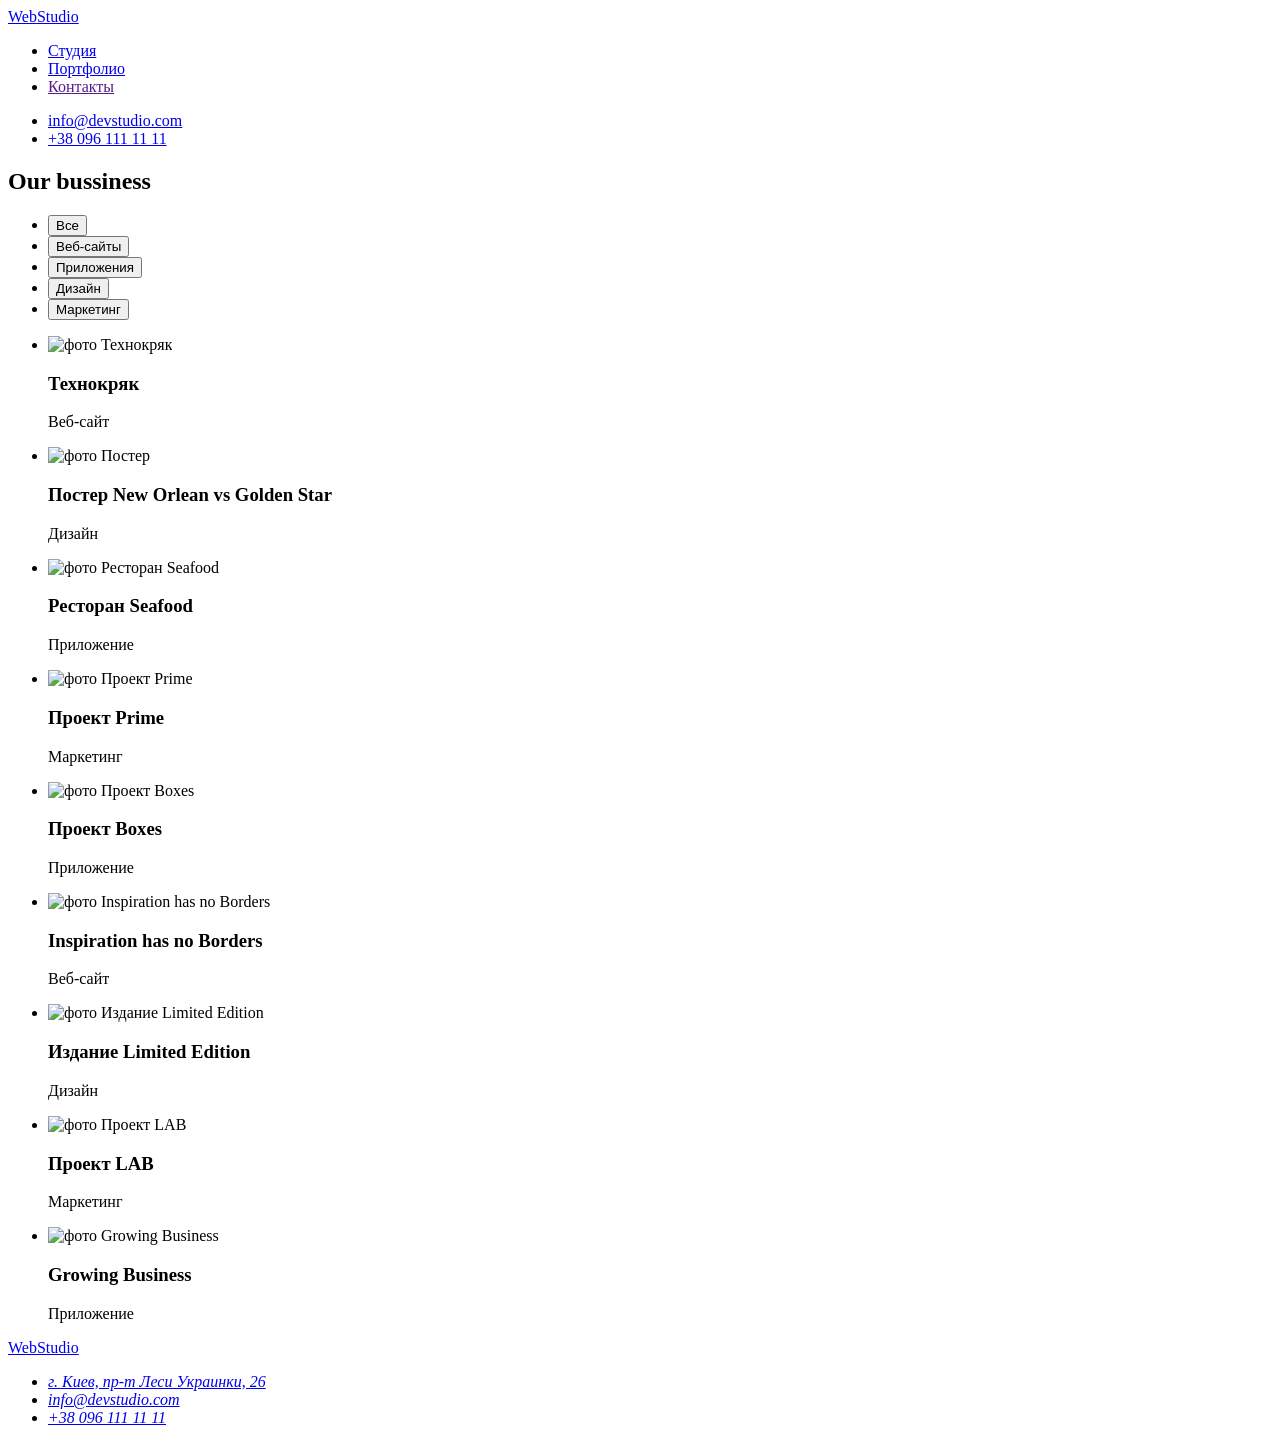
==== portfolio.html @ 97183272 "changed link" ====
<!DOCTYPE html>
<html lang="ru">
<head>
    <meta charset="UTF-8">
    <meta http-equiv="X-UA-Compatible" content="IE=edge">
    <meta name="viewport" content="width=device-width, initial-scale=1.0">
    <title>Портфолио</title>
    <link rel=" preconnect" href="https://fonts.googleapis.com">
    <link rel="preconnect" href="https://fonts.gstatic.com" crossorigin>
    <link href="https://fonts.googleapis.com/css2?family=Raleway:wght@700&family=Roboto:wght@400;500;700;900&display=swap" 
    rel="stylesheet">
    <link rel="stylesheet" href="./css/styles.css">
</head>
<body>
    <!--Header-->
    <header class="header">
        <a class="logo link" href="./index.html" lang="en">Web<span class="logo-header">Studio</span></a>
        <nav class="navigation">
            <ul class="nav-list list">
                <li class="nav-list-item">
                    <a class="nav-list-link link active-page" href="./index.html">Студия</a>
                </li>
                <li class="nav-list-item">
                    <a class="nav-list-link link" href="./portfolio.html">Портфолио</a>
                </li>
                <li class="nav-list-item">
                    <a class="nav-list-link link" href="">Контакты</a>
                </li>
            </ul>
        </nav>
        <ul class="list">
            <li><a class="contact-adress link" href="mailto:info@devstudio.com">info@devstudio.com</a></li>
            <li><a class="contact-number link" href="tel:+380961111111">+38 096 111 11 11</a></li>
        </ul>
    </header>

    <main>
        <!--Main Section-->
        <section>
            <h1>Our bussiness</h1>
            <!--Buttons-->
            <ul class="list">
                <li><button class="item-btn" type="button">Все</button></li>
                <li><button class="items-btn" type="button">Веб-сайты</button></li>
                <li><button class="items-btn" type="button">Приложения</button></li>
                <li><button class="items-btn" type="button">Дизайн</button></li>
                <li><button class="items-btn" type="button">Маркетинг</button></li>                
            </ul>
            <!--Photos-->        
            <ul>
                <li>
                    <img src="./img/img1.jpg" alt="фото Технокряк" width="370">
                    <h3 class="main-item">Технокряк</h3>
                    <p class="job">Веб-сайт</p>
                </li>
                <li>
                    <img src="./img/img2.jpg" alt="фото Постер" width="370">
                    <h3 class="main-item">Постер New Orlean vs Golden Star</h3>
                    <p class="job">Дизайн</p>
                </li>
                <li>
                    <img src="./img/img3.jpg" alt="фото Ресторан Seafood" width="370">
                    <h3 class="main-item">Ресторан Seafood</h3>
                    <p class="job">Приложение</p>
                </li>
                <li>
                    <img src="./img/img4.jpg" alt="фото Проект Prime" width="370">
                    <h3 class="main-item">Проект Prime</h3>
                    <p class="job">Маркетинг</p>
                </li>
                <li>
                    <img src="./img/img5.jpg" alt="фото Проект Boxes" width="370">
                    <h3 class="main-item">Проект Boxes</h3>
                    <p class="job">Приложение</p>
                </li>
                <li>
                    <img src="./img/img6.jpg" alt="фото Inspiration has no Borders" width="370">
                    <h3 class="main-item">Inspiration has no Borders</h3>
                    <p class="job">Веб-сайт</p>
                </li>
                <li>
                    <img src="./img/img7.jpg" alt="фото Издание Limited Edition" width="370">
                    <h3 class="main-item">Издание Limited Edition</h3>
                    <p class="job">Дизайн</p>
                </li>
                <li>
                    <img src="./img/img8.jpg" alt="фото Проект LAB" width="370">
                    <h3 class="main-item">Проект LAB</h3>
                    <p class="job">Маркетинг</p>
                </li>
                <li>
                    <img src="./img/img9.jpg" alt="фото Growing Business" width="370">
                    <h3 class="main-item">Growing Business</h3>
                    <p class="job">Приложение</p>
                </li>
            </ul>
        </section>
    </main>

    <!--Footer-->
    <footer class="footer">
        <a class="logo link" href="index.html" lang="en">Web<span class="logo-footer">Studio</span></a>
        <address>
            <ul class="aside list">
                <li><a class="aside link" href="contact">г. Киев, пр-т Леси Украинки, 26</a></li>
                <li><a class="aside-contact link" href="mailto:info@devstudio.com">info@devstudio.com</a></li>
                <li><a class="aside-contact link" href="tel:+380961111111">+38 096 111 11 11</a></li>
            </ul>
        </address>
    
    </footer>
</body>
</html>
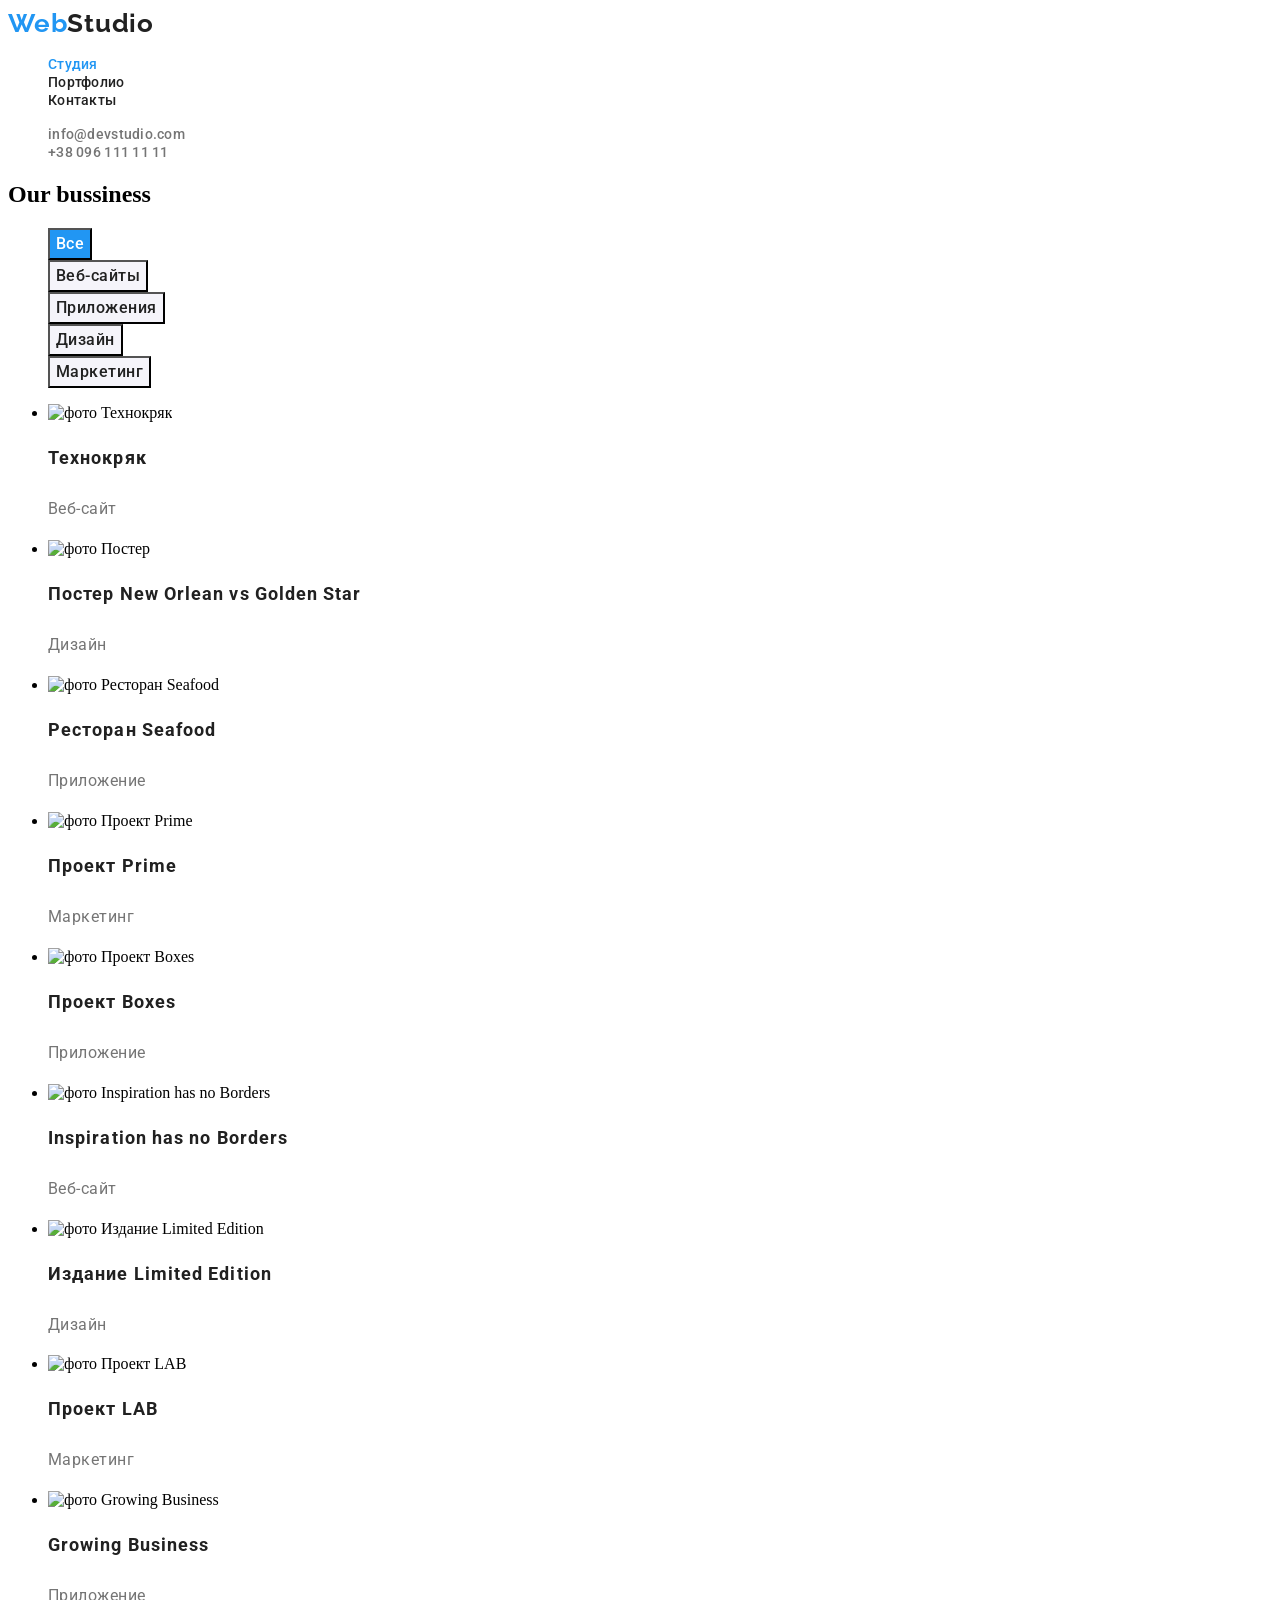
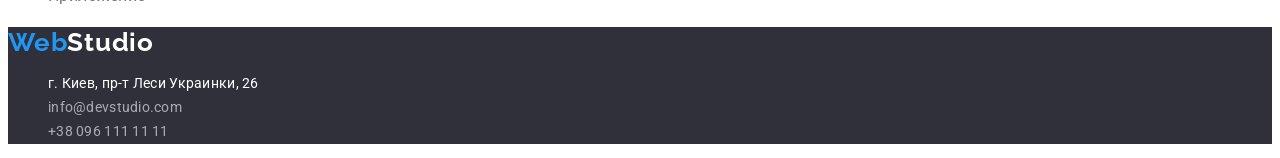
==== commit 86eae126: "portfolio css big letters" ====
--- a/portfolio.html
+++ b/portfolio.html
@@ -9,7 +9,7 @@
     <link rel="preconnect" href="https://fonts.gstatic.com" crossorigin>
     <link href="https://fonts.googleapis.com/css2?family=Raleway:wght@700&family=Roboto:wght@400;500;700;900&display=swap" 
     rel="stylesheet">
-    <link rel="stylesheet" href="./css/styles.css">
+    <link rel="stylesheet" href="./CSS/styles.css">
 </head>
 <body>
     <!--Header-->
--- a/CSS/styles.css
+++ b/CSS/styles.css
@@ -0,0 +1,193 @@
+:root {
+  --accent-color: #2196f3;
+}
+
+.list {
+  list-style: none;
+}
+.link {
+  text-decoration: none;
+}
+
+.logo {
+  font-family: "Raleway";
+  font-style: bold;
+  font-weight: 700;
+  font-size: 26px;
+  line-height: 1.19;
+  letter-spacing: 0.03em;
+  color: #2196f3;
+}
+.logo-header {
+  color: #212121;
+}
+
+.nav-list-link {
+  font-family: "Roboto", sans-serif;
+  font-weight: 500;
+  font-size: 14px;
+  line-height: 1.14;
+  letter-spacing: 0.02em;
+  color: #212121;
+}
+
+.nav-list-link:hover,
+.nav-list-link:focus {
+  color: #2196f3;
+}
+
+.active-page {
+  color: var(--accent-color);
+}
+.contact-adress {
+  font-family: "Roboto", sans-serif;
+  font-weight: 500;
+  font-size: 14px;
+  line-height: 1.14;
+  letter-spacing: 0.02em;
+  color: #757575;
+}
+
+.contact-number {
+  font-family: "Roboto", sans-serif;
+  font-weight: 500;
+  font-size: 14px;
+  line-height: 1.14;
+  letter-spacing: 0.02em;
+  color: #757575;
+}
+
+.contact-adress:hover,
+.contact-adress:focus {
+  color: #2196f3;
+}
+
+.contact-number:hover,
+.contact-number:focus {
+  color: #2196f3;
+}
+
+.hero {
+  background-color: #2f303a;
+}
+
+.main-title {
+  font-family: "Roboto", sans-serif;
+  font-weight: 900;
+  font-size: 44px;
+  line-height: 1.36;
+  color: #ffffff;
+}
+
+.modal-btn {
+  font-family: "Roboto", sans-serif;
+  font-weight: 700;
+  font-size: 16px;
+  line-height: 1.87;
+  letter-spacing: 0.06em;
+  background-color: #2196f3;
+  color: #ffffff;
+}
+
+.modal-btn:hover,
+.modal-btn:focus {
+  background-color: #ffffff;
+  color: #2196f3;
+}
+.item-btn {
+  font-family: "Roboto", sans-serif;
+  font-weight: 500;
+  font-size: 16px;
+  line-height: 1.63;
+  letter-spacing: 0.03em;
+  background-color: #2196f3;
+  color: #ffffff;
+}
+
+.item-btn:hover,
+.item-btn:focus {
+  background-color: #ffffff;
+  color: #2196f3;
+}
+
+.items-btn {
+  font-family: "Roboto", sans-serif;
+  font-weight: 500;
+  font-size: 16px;
+  line-height: 1.63;
+  letter-spacing: 0.03em;
+  background-color: #f5f4fa;
+  color: #212121;
+}
+
+.subtitle-list {
+  font-family: "Roboto", sans-serif;
+  font-weight: 700;
+  font-size: 14px;
+  line-height: 1.17;
+  letter-spacing: 0.03em;
+  color: #212121;
+}
+
+.description {
+  font-family: "Roboto", sans-serif;
+  font-weight: 400;
+  font-size: 14px;
+  line-height: 1.71;
+  letter-spacing: 0.03em;
+  color: #757575;
+}
+
+.title {
+  font-family: "Roboto", sans-serif;
+  font-weight: 700;
+  font-size: 36px;
+  line-height: 1.17;
+  letter-spacing: 0.03em;
+  color: #212121;
+}
+
+.main-item {
+  font-family: "Roboto", sans-serif;
+  font-weight: 700;
+  font-size: 18px;
+  line-height: 2;
+  letter-spacing: 0.06em;
+  color: #212121;
+}
+.job {
+  font-family: "Roboto", sans-serif;
+  font-weight: 400;
+  font-size: 16px;
+  line-height: 1.87;
+  letter-spacing: 0.03em;
+  color: #757575;
+}
+
+.footer {
+  background-color: #2f303a;
+}
+
+.aside {
+  font-family: "Roboto", sans-serif;
+  font-style: normal;
+  font-weight: 400;
+  font-size: 14px;
+  line-height: 1.7;
+  letter-spacing: 0.02em;
+  color: #ffffff;
+}
+
+.aside-contact {
+  font-family: "Roboto", sans-serif;
+  font-style: normal;
+  font-weight: 400;
+  font-size: 14px;
+  line-height: 1.71;
+  letter-spacing: 0.02em;
+  color: rgba(255, 255, 255, 0.6);
+}
+
+.logo-footer {
+  color: #ffffff;
+}
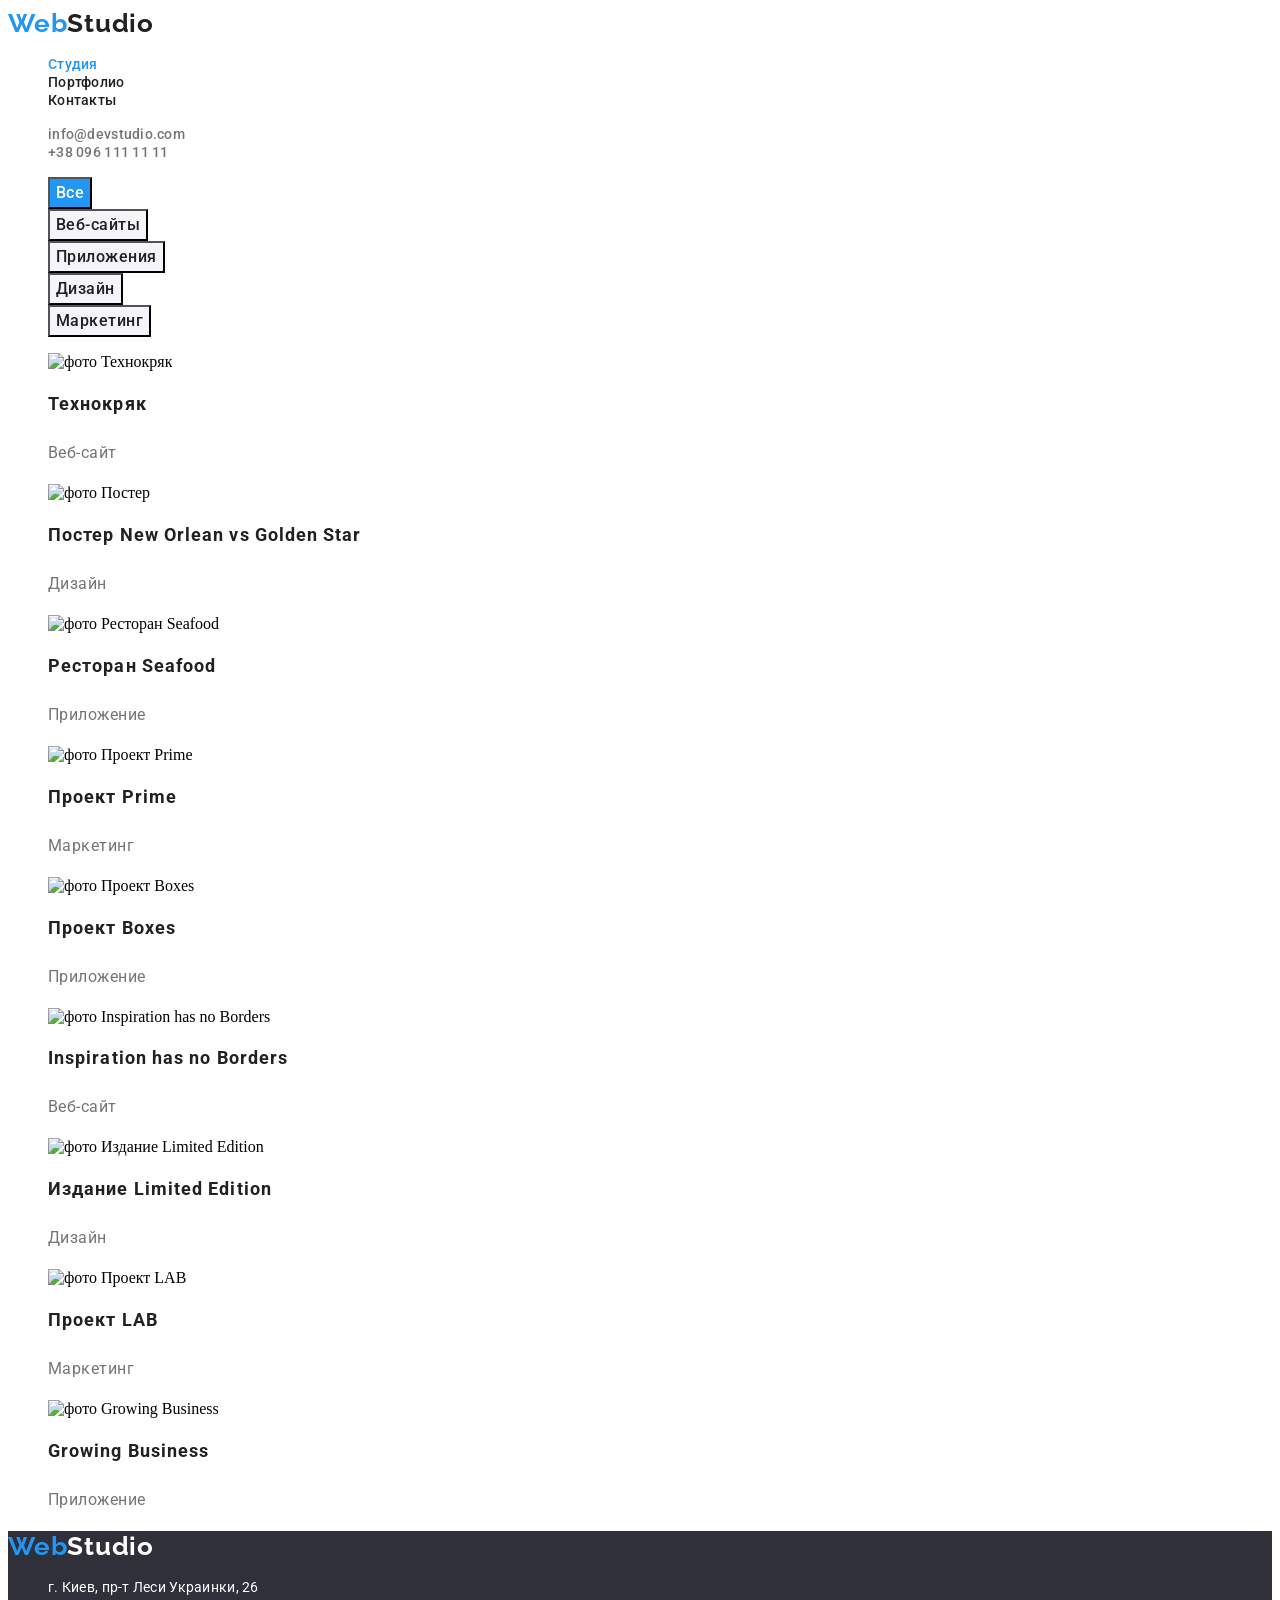
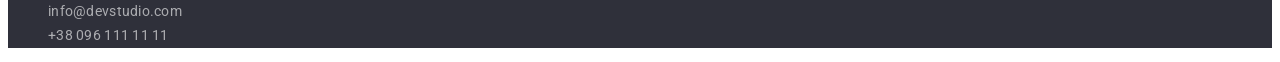
==== commit 63c1848f: "some correction" ====
--- a/portfolio.html
+++ b/portfolio.html
@@ -37,7 +37,7 @@
     <main>
         <!--Main Section-->
         <section>
-            <h1>Our bussiness</h1>
+            <h1 class="hidden">Our bussiness</h1>
             <!--Buttons-->
             <ul class="list">
                 <li><button class="item-btn" type="button">Все</button></li>
@@ -47,50 +47,50 @@
                 <li><button class="items-btn" type="button">Маркетинг</button></li>                
             </ul>
             <!--Photos-->        
-            <ul>
+            <ul class="list">
                 <li>
                     <img src="./img/img1.jpg" alt="фото Технокряк" width="370">
-                    <h3 class="main-item">Технокряк</h3>
+                    <h2 class="main-item">Технокряк</h2>
                     <p class="job">Веб-сайт</p>
                 </li>
                 <li>
                     <img src="./img/img2.jpg" alt="фото Постер" width="370">
-                    <h3 class="main-item">Постер New Orlean vs Golden Star</h3>
+                    <h2 class="main-item">Постер New Orlean vs Golden Star</h2>
                     <p class="job">Дизайн</p>
                 </li>
                 <li>
                     <img src="./img/img3.jpg" alt="фото Ресторан Seafood" width="370">
-                    <h3 class="main-item">Ресторан Seafood</h3>
+                    <h2 class="main-item">Ресторан Seafood</h2>
                     <p class="job">Приложение</p>
                 </li>
                 <li>
                     <img src="./img/img4.jpg" alt="фото Проект Prime" width="370">
-                    <h3 class="main-item">Проект Prime</h3>
+                    <h2 class="main-item">Проект Prime</h2>
                     <p class="job">Маркетинг</p>
                 </li>
                 <li>
                     <img src="./img/img5.jpg" alt="фото Проект Boxes" width="370">
-                    <h3 class="main-item">Проект Boxes</h3>
+                    <h2 class="main-item">Проект Boxes</h2>
                     <p class="job">Приложение</p>
                 </li>
                 <li>
                     <img src="./img/img6.jpg" alt="фото Inspiration has no Borders" width="370">
-                    <h3 class="main-item">Inspiration has no Borders</h3>
+                    <h2 class="main-item">Inspiration has no Borders</h2>
                     <p class="job">Веб-сайт</p>
                 </li>
                 <li>
                     <img src="./img/img7.jpg" alt="фото Издание Limited Edition" width="370">
-                    <h3 class="main-item">Издание Limited Edition</h3>
+                    <h2 class="main-item">Издание Limited Edition</h2>
                     <p class="job">Дизайн</p>
                 </li>
                 <li>
                     <img src="./img/img8.jpg" alt="фото Проект LAB" width="370">
-                    <h3 class="main-item">Проект LAB</h3>
+                    <h2 class="main-item">Проект LAB</h2>
                     <p class="job">Маркетинг</p>
                 </li>
                 <li>
                     <img src="./img/img9.jpg" alt="фото Growing Business" width="370">
-                    <h3 class="main-item">Growing Business</h3>
+                    <h2 class="main-item">Growing Business</h2>
                     <p class="job">Приложение</p>
                 </li>
             </ul>
--- a/CSS/styles.css
+++ b/CSS/styles.css
@@ -11,7 +11,7 @@
 
 .logo {
   font-family: "Raleway";
-  font-style: bold;
+  font-style: normal;
   font-weight: 700;
   font-size: 26px;
   line-height: 1.19;
@@ -191,3 +191,7 @@
 .logo-footer {
   color: #ffffff;
 }
+
+.hidden {
+  display: none;
+}
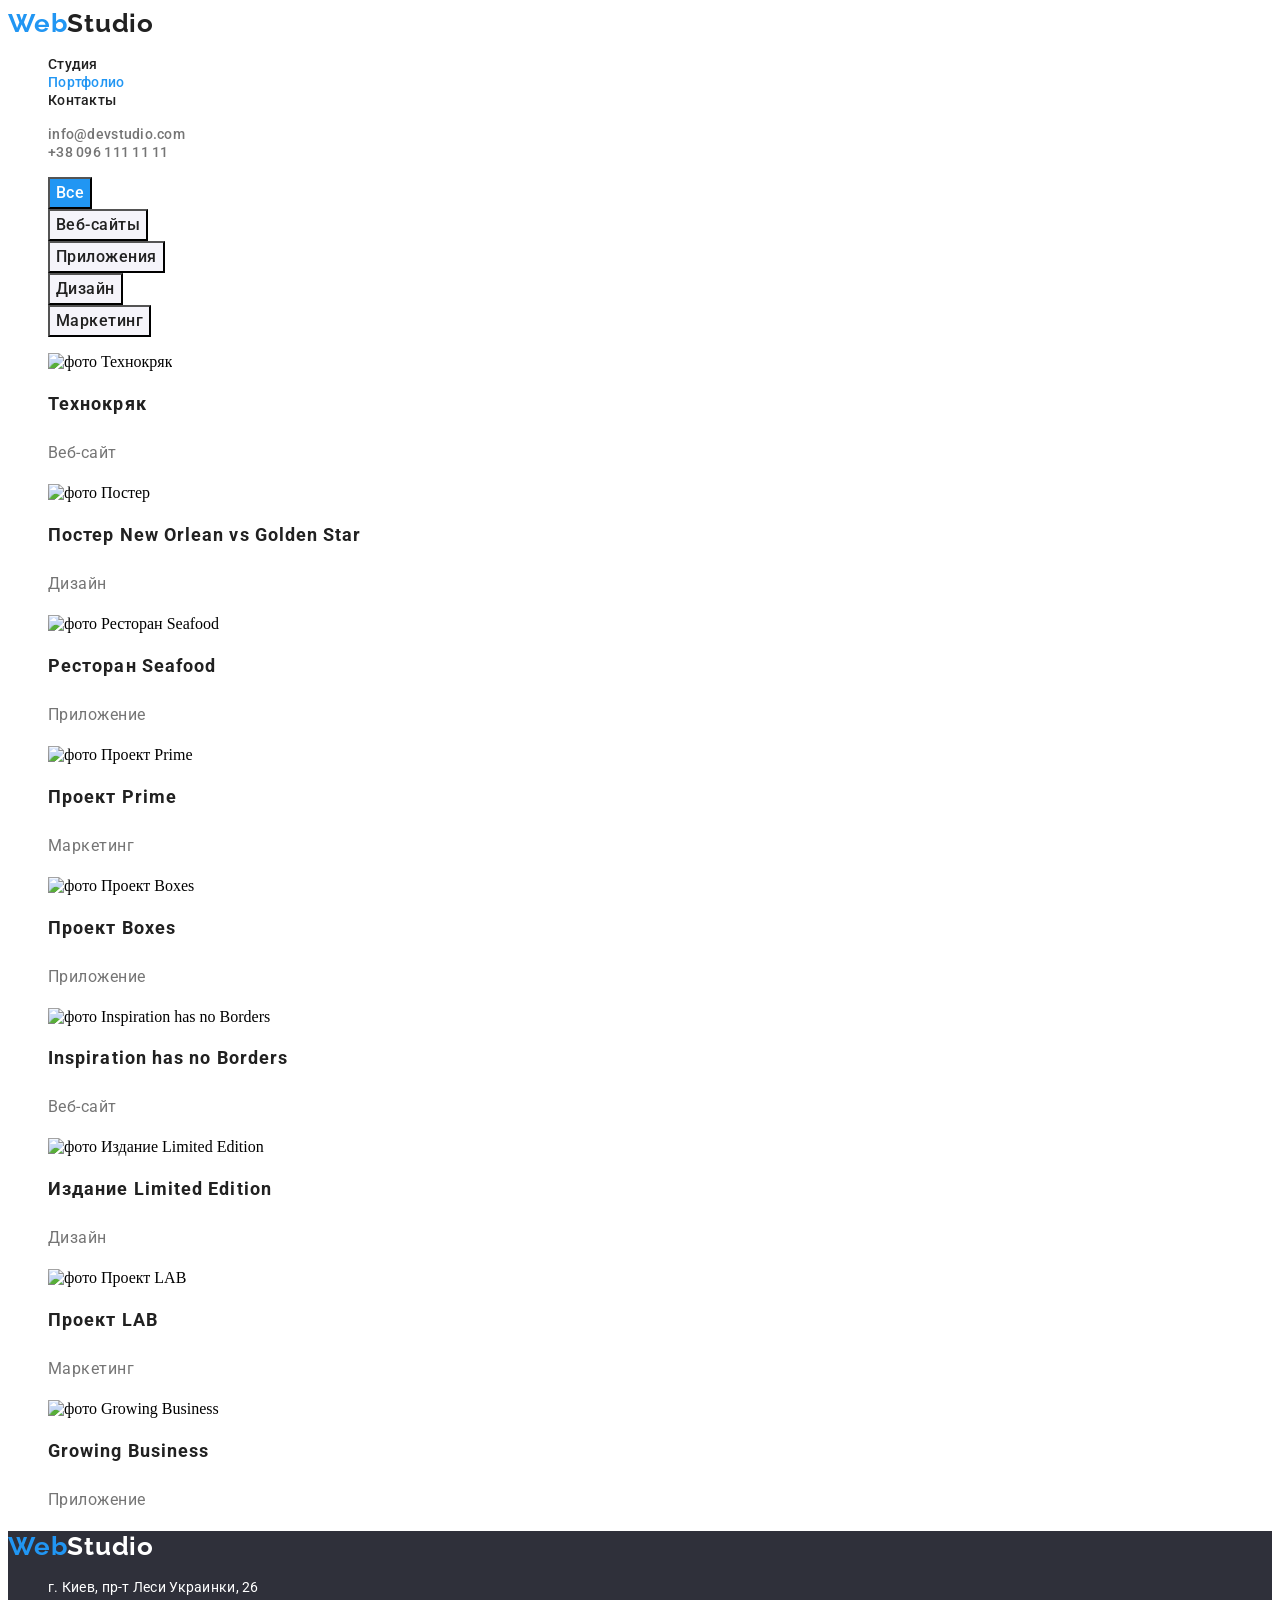
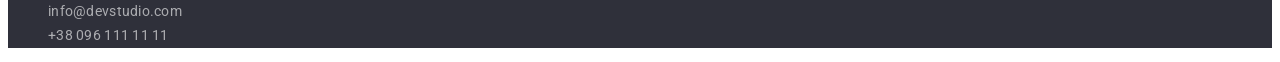
==== commit 8ef93580: "active page error" ====
--- a/portfolio.html
+++ b/portfolio.html
@@ -18,10 +18,10 @@
         <nav class="navigation">
             <ul class="nav-list list">
                 <li class="nav-list-item">
-                    <a class="nav-list-link link active-page" href="./index.html">Студия</a>
+                    <a class="nav-list-link link" href="./index.html">Студия</a>
                 </li>
                 <li class="nav-list-item">
-                    <a class="nav-list-link link" href="./portfolio.html">Портфолио</a>
+                    <a class="nav-list-link link active-page" href="./portfolio.html">Портфолио</a>
                 </li>
                 <li class="nav-list-item">
                     <a class="nav-list-link link" href="">Контакты</a>
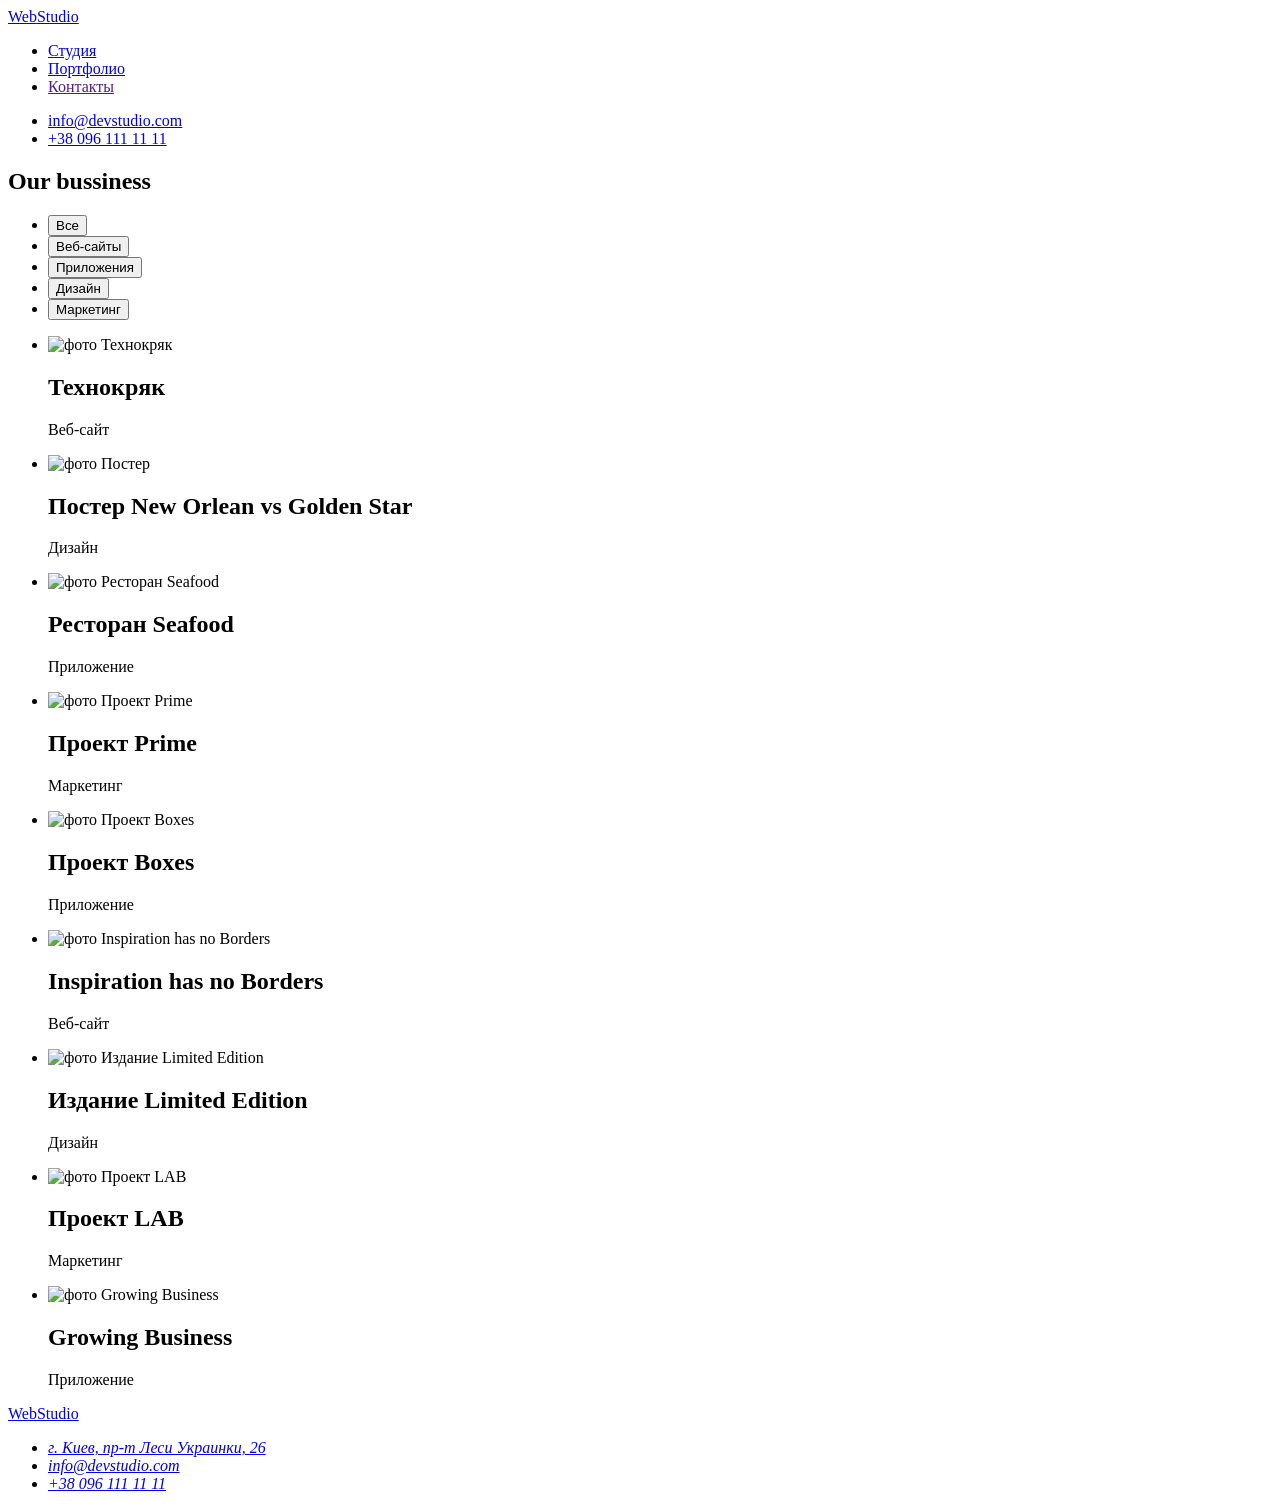
==== commit 94c37b2b: "changed css folder" ====
--- a/portfolio.html
+++ b/portfolio.html
@@ -9,7 +9,7 @@
     <link rel="preconnect" href="https://fonts.gstatic.com" crossorigin>
     <link href="https://fonts.googleapis.com/css2?family=Raleway:wght@700&family=Roboto:wght@400;500;700;900&display=swap" 
     rel="stylesheet">
-    <link rel="stylesheet" href="./CSS/styles.css">
+    <link rel="stylesheet" href="./css/styles.css">
 </head>
 <body>
     <!--Header-->
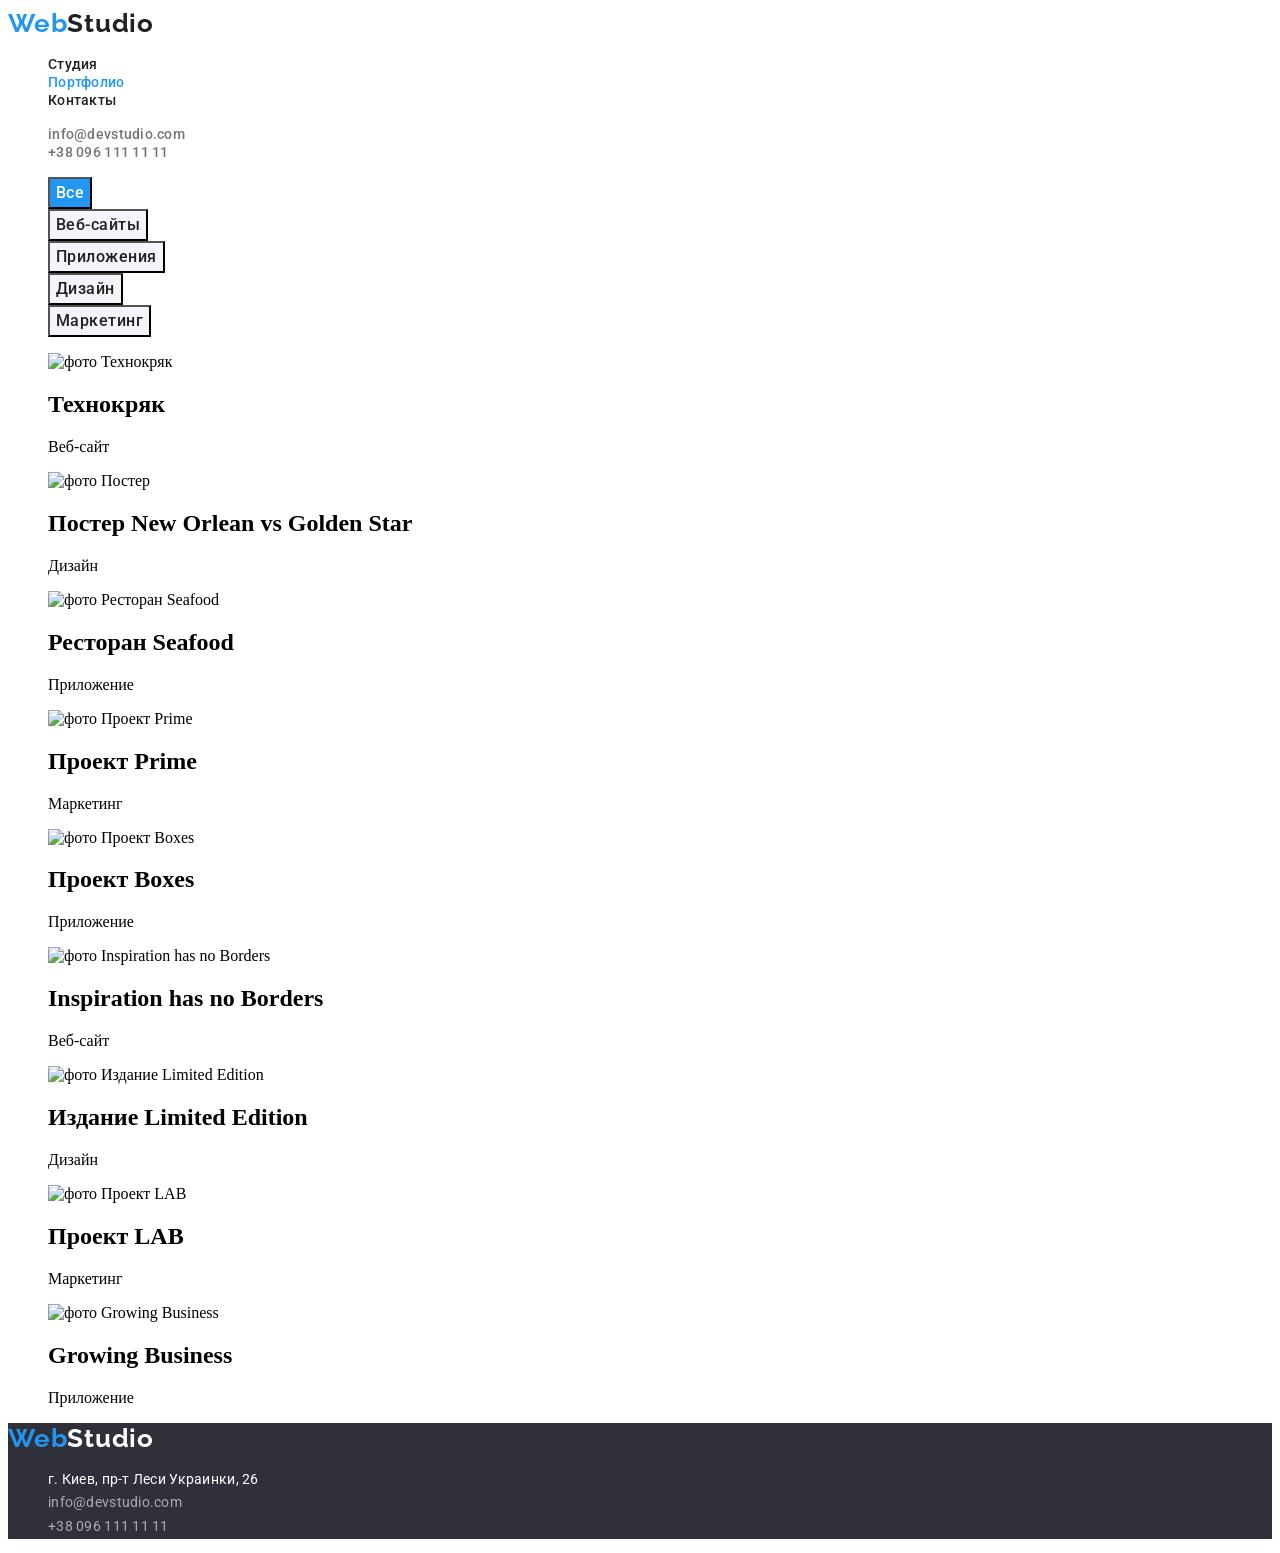
==== commit 13e65d73: "hw correction" ====
--- a/portfolio.html
+++ b/portfolio.html
@@ -11,7 +11,7 @@
     rel="stylesheet">
     <link rel="stylesheet" href="./css/styles.css">
 </head>
-<body>
+<body class="body">
     <!--Header-->
     <header class="header">
         <a class="logo link" href="./index.html" lang="en">Web<span class="logo-header">Studio</span></a>
@@ -50,48 +50,48 @@
             <ul class="list">
                 <li>
                     <img src="./img/img1.jpg" alt="фото Технокряк" width="370">
-                    <h2 class="main-item">Технокряк</h2>
-                    <p class="job">Веб-сайт</p>
+                    <h2 class="subject">Технокряк</h2>
+                    <p class="desc">Веб-сайт</p>
                 </li>
                 <li>
                     <img src="./img/img2.jpg" alt="фото Постер" width="370">
-                    <h2 class="main-item">Постер New Orlean vs Golden Star</h2>
-                    <p class="job">Дизайн</p>
+                    <h2 class="subject">Постер New Orlean vs Golden Star</h2>
+                    <p class="desc">Дизайн</p>
                 </li>
                 <li>
                     <img src="./img/img3.jpg" alt="фото Ресторан Seafood" width="370">
-                    <h2 class="main-item">Ресторан Seafood</h2>
-                    <p class="job">Приложение</p>
+                    <h2 class="subject">Ресторан Seafood</h2>
+                    <p class="desc">Приложение</p>
                 </li>
                 <li>
                     <img src="./img/img4.jpg" alt="фото Проект Prime" width="370">
-                    <h2 class="main-item">Проект Prime</h2>
-                    <p class="job">Маркетинг</p>
+                    <h2 class="subject">Проект Prime</h2>
+                    <p class="desc">Маркетинг</p>
                 </li>
                 <li>
                     <img src="./img/img5.jpg" alt="фото Проект Boxes" width="370">
-                    <h2 class="main-item">Проект Boxes</h2>
-                    <p class="job">Приложение</p>
+                    <h2 class="subject">Проект Boxes</h2>
+                    <p class="desc">Приложение</p>
                 </li>
                 <li>
                     <img src="./img/img6.jpg" alt="фото Inspiration has no Borders" width="370">
-                    <h2 class="main-item">Inspiration has no Borders</h2>
-                    <p class="job">Веб-сайт</p>
+                    <h2 class="subject">Inspiration has no Borders</h2>
+                    <p class="desc">Веб-сайт</p>
                 </li>
                 <li>
                     <img src="./img/img7.jpg" alt="фото Издание Limited Edition" width="370">
-                    <h2 class="main-item">Издание Limited Edition</h2>
-                    <p class="job">Дизайн</p>
+                    <h2 class="subject">Издание Limited Edition</h2>
+                    <p class="desc">Дизайн</p>
                 </li>
                 <li>
                     <img src="./img/img8.jpg" alt="фото Проект LAB" width="370">
-                    <h2 class="main-item">Проект LAB</h2>
-                    <p class="job">Маркетинг</p>
+                    <h2 class="subject">Проект LAB</h2>
+                    <p class="desc">Маркетинг</p>
                 </li>
                 <li>
                     <img src="./img/img9.jpg" alt="фото Growing Business" width="370">
-                    <h2 class="main-item">Growing Business</h2>
-                    <p class="job">Приложение</p>
+                    <h2 class="subject">Growing Business</h2>
+                    <p class="desc">Приложение</p>
                 </li>
             </ul>
         </section>
--- a/css/styles.css
+++ b/css/styles.css
@@ -0,0 +1,197 @@
+:root {
+  --accent-color: #2196f3;
+}
+
+.list {
+  list-style: none;
+}
+.link {
+  text-decoration: none;
+}
+
+.logo {
+  font-family: "Raleway";
+  font-style: normal;
+  font-weight: 700;
+  font-size: 26px;
+  line-height: 1.19;
+  letter-spacing: 0.03em;
+  color: #2196f3;
+}
+.logo-header {
+  color: #212121;
+}
+
+.nav-list-link {
+  font-family: "Roboto", sans-serif;
+  font-weight: 500;
+  font-size: 14px;
+  line-height: 1.14;
+  letter-spacing: 0.02em;
+  color: #212121;
+}
+
+.nav-list-link:hover,
+.nav-list-link:focus {
+  color: #2196f3;
+}
+
+.active-page {
+  color: var(--accent-color);
+}
+.contact-adress {
+  font-family: "Roboto", sans-serif;
+  font-weight: 500;
+  font-size: 14px;
+  line-height: 1.14;
+  letter-spacing: 0.02em;
+  color: #757575;
+}
+
+.contact-number {
+  font-family: "Roboto", sans-serif;
+  font-weight: 500;
+  font-size: 14px;
+  line-height: 1.14;
+  letter-spacing: 0.02em;
+  color: #757575;
+}
+
+.contact-adress:hover,
+.contact-adress:focus {
+  color: #2196f3;
+}
+
+.contact-number:hover,
+.contact-number:focus {
+  color: #2196f3;
+}
+
+.hero {
+  background-color: #2f303a;
+}
+
+.main-title {
+  font-family: "Roboto", sans-serif;
+  font-weight: 900;
+  font-size: 44px;
+  line-height: 1.36;
+  color: #ffffff;
+}
+
+.modal-btn {
+  font-family: "Roboto", sans-serif;
+  font-weight: 700;
+  font-size: 16px;
+  line-height: 1.87;
+  letter-spacing: 0.06em;
+  background-color: #2196f3;
+  color: #ffffff;
+}
+
+.modal-btn:hover,
+.modal-btn:focus {
+  background-color: #ffffff;
+  color: #2196f3;
+}
+.item-btn {
+  font-family: "Roboto", sans-serif;
+  font-weight: 500;
+  font-size: 16px;
+  line-height: 1.63;
+  letter-spacing: 0.03em;
+  background-color: #2196f3;
+  color: #ffffff;
+}
+
+.item-btn:hover,
+.item-btn:focus {
+  background-color: #ffffff;
+  color: #2196f3;
+}
+
+.items-btn {
+  font-family: "Roboto", sans-serif;
+  font-weight: 500;
+  font-size: 16px;
+  line-height: 1.63;
+  letter-spacing: 0.03em;
+  background-color: #f5f4fa;
+  color: #212121;
+}
+
+.subtitle-list {
+  font-family: "Roboto", sans-serif;
+  font-weight: 700;
+  font-size: 14px;
+  line-height: 1.17;
+  letter-spacing: 0.03em;
+  color: #212121;
+}
+
+.description {
+  font-family: "Roboto", sans-serif;
+  font-weight: 400;
+  font-size: 14px;
+  line-height: 1.71;
+  letter-spacing: 0.03em;
+  color: #757575;
+}
+
+.title {
+  font-family: "Roboto", sans-serif;
+  font-weight: 700;
+  font-size: 36px;
+  line-height: 1.17;
+  letter-spacing: 0.03em;
+  color: #212121;
+}
+
+.main-item {
+  font-family: "Roboto", sans-serif;
+  font-weight: 700;
+  font-size: 18px;
+  line-height: 2;
+  letter-spacing: 0.06em;
+  color: #212121;
+}
+.job {
+  font-family: "Roboto", sans-serif;
+  font-weight: 400;
+  font-size: 16px;
+  line-height: 1.87;
+  letter-spacing: 0.03em;
+  color: #757575;
+}
+
+.footer {
+  background-color: #2f303a;
+}
+
+.aside {
+  font-family: "Roboto", sans-serif;
+  font-style: normal;
+  font-weight: 400;
+  font-size: 14px;
+  line-height: 1.7;
+  letter-spacing: 0.02em;
+  color: #ffffff;
+}
+
+.aside-contact {
+  font-family: "Roboto", sans-serif;
+  font-style: normal;
+  font-weight: 400;
+  font-size: 14px;
+  line-height: 1.71;
+  letter-spacing: 0.02em;
+  color: rgba(255, 255, 255, 0.6);
+}
+
+.logo-footer {
+  color: #ffffff;
+}
+
+.hidden {
+  display: none;
+}
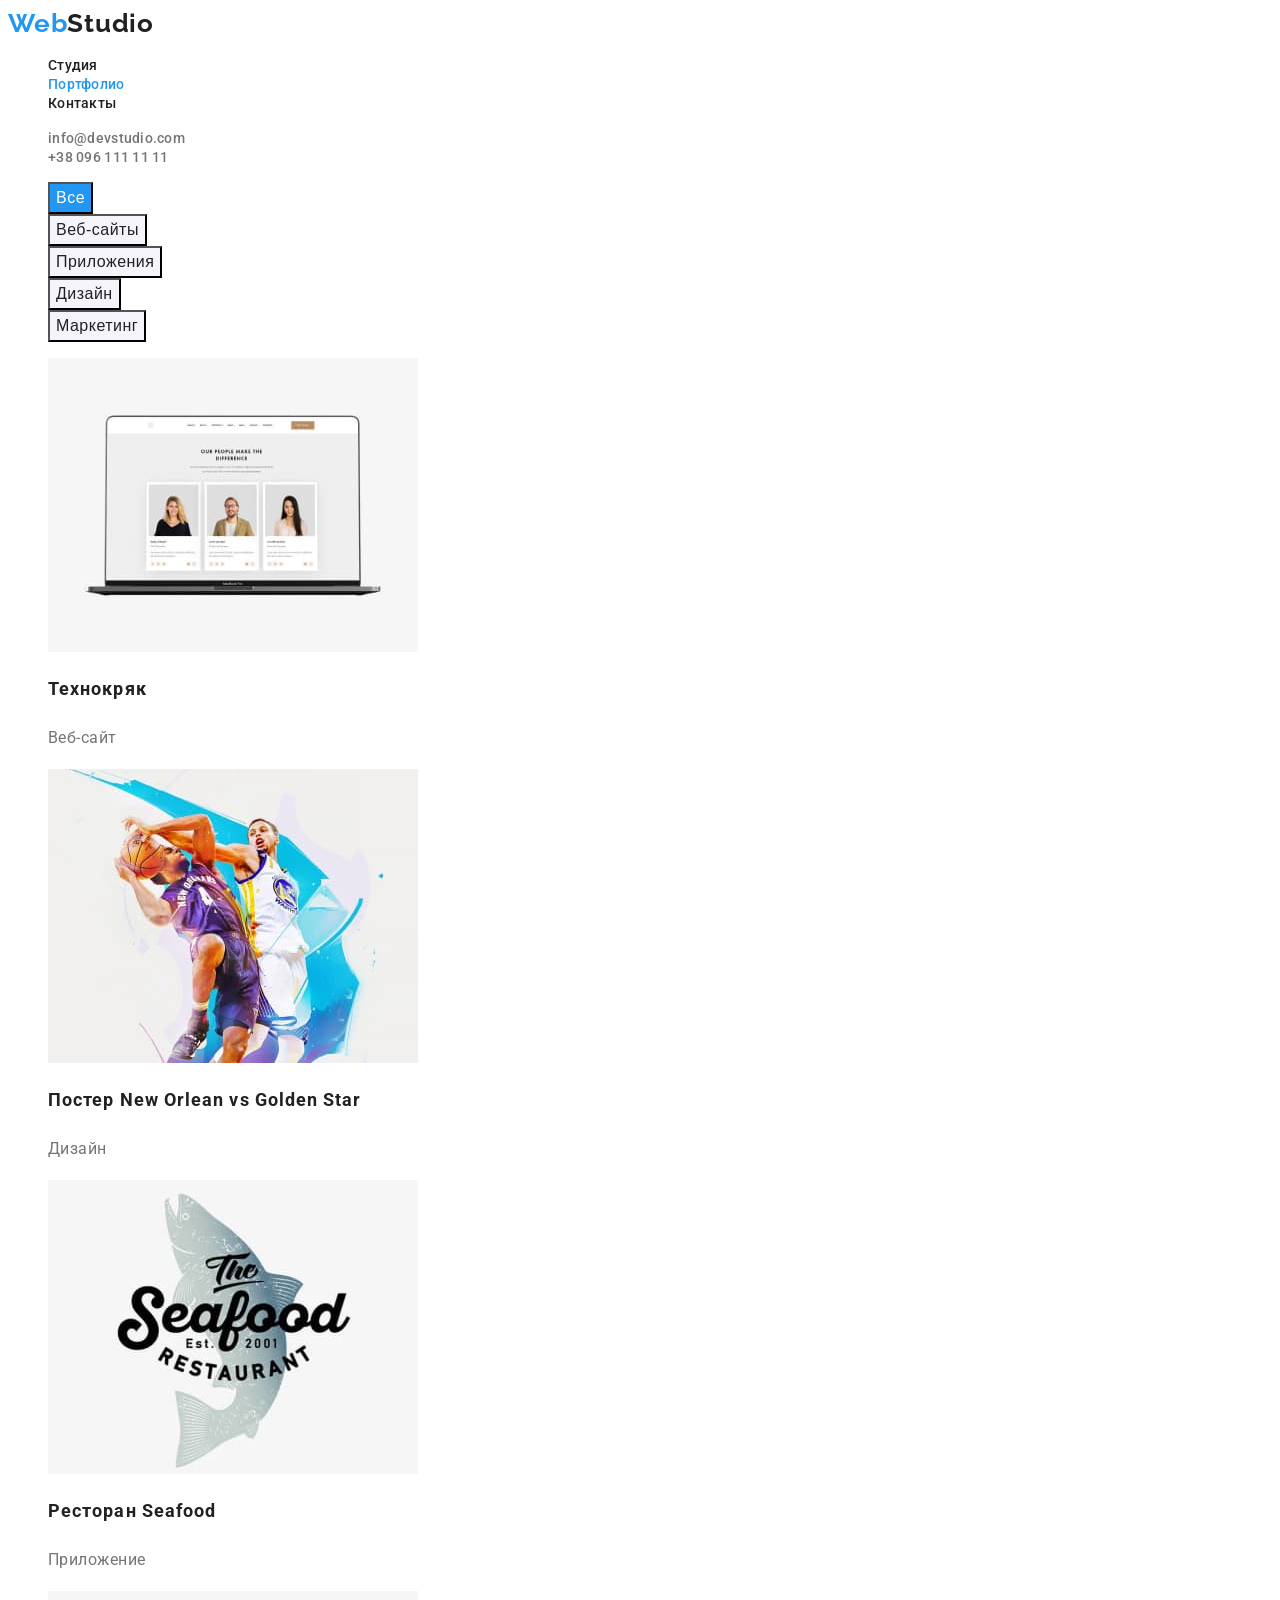
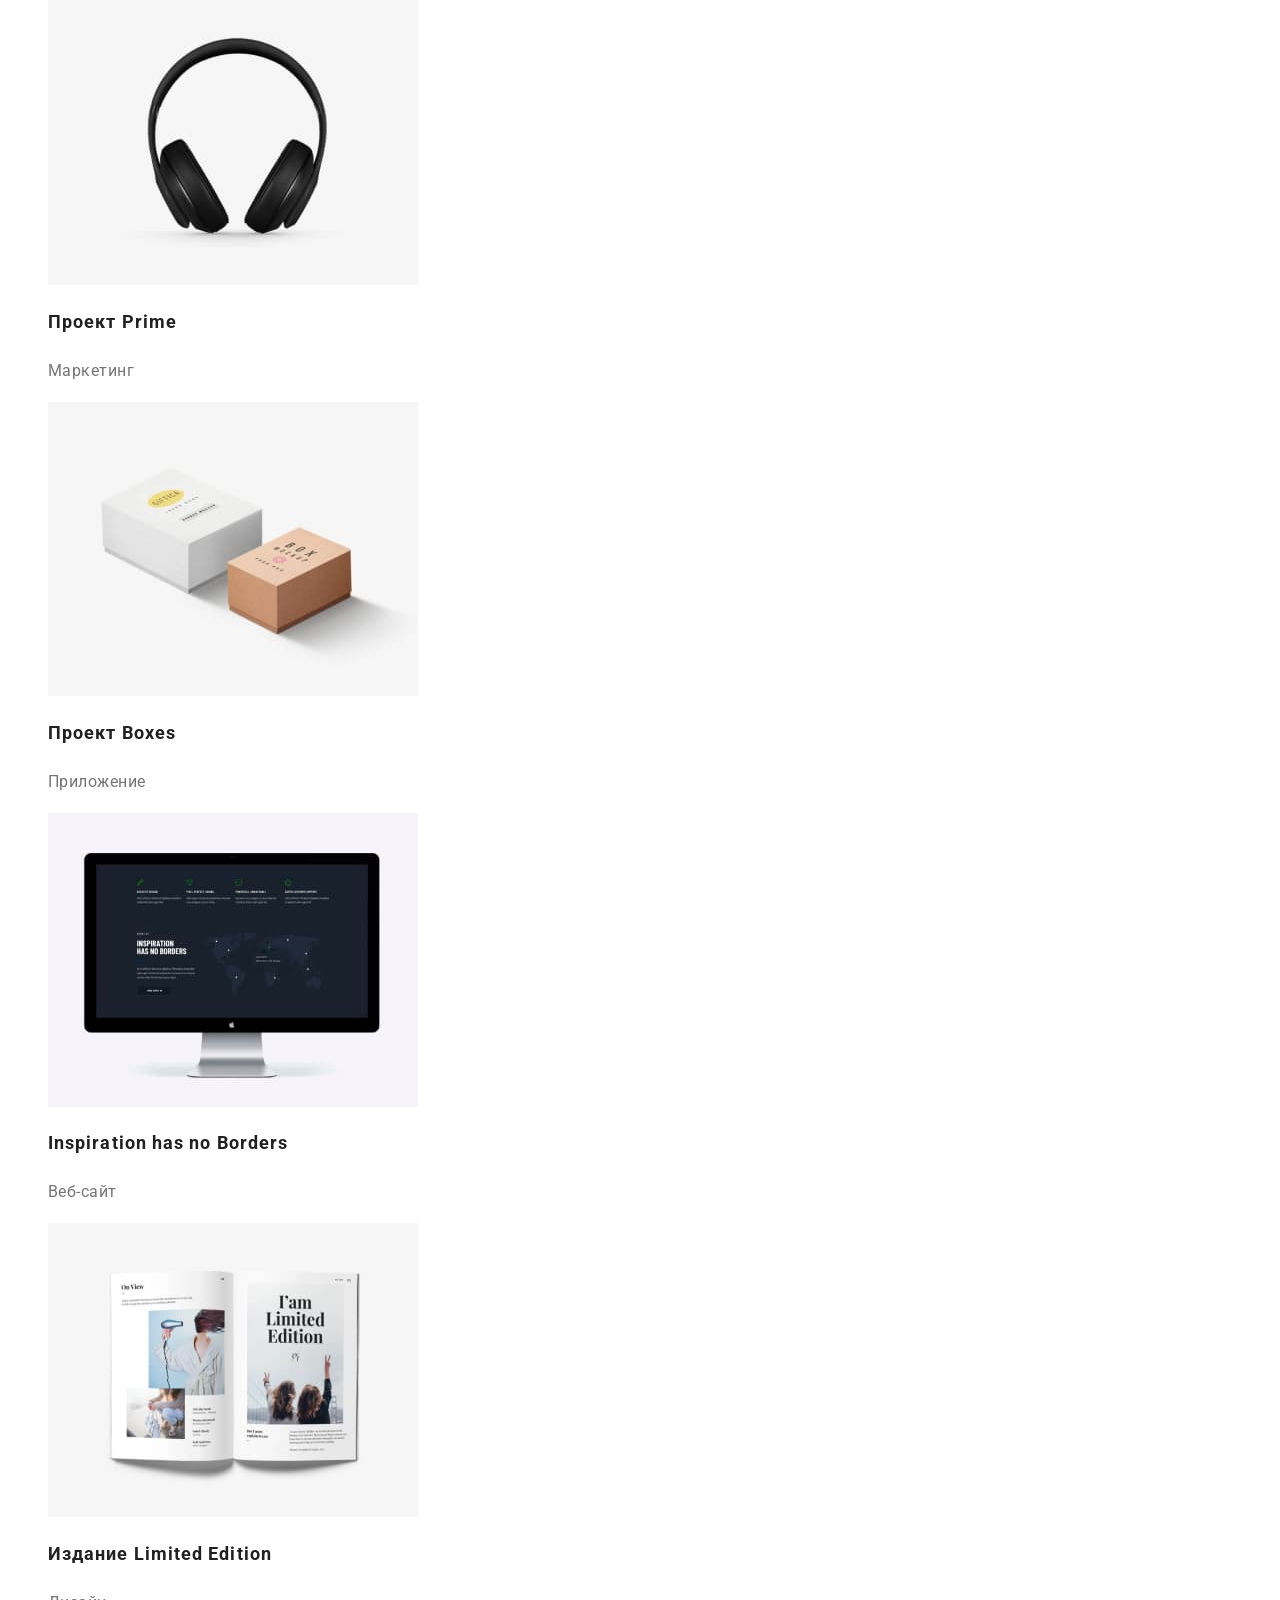
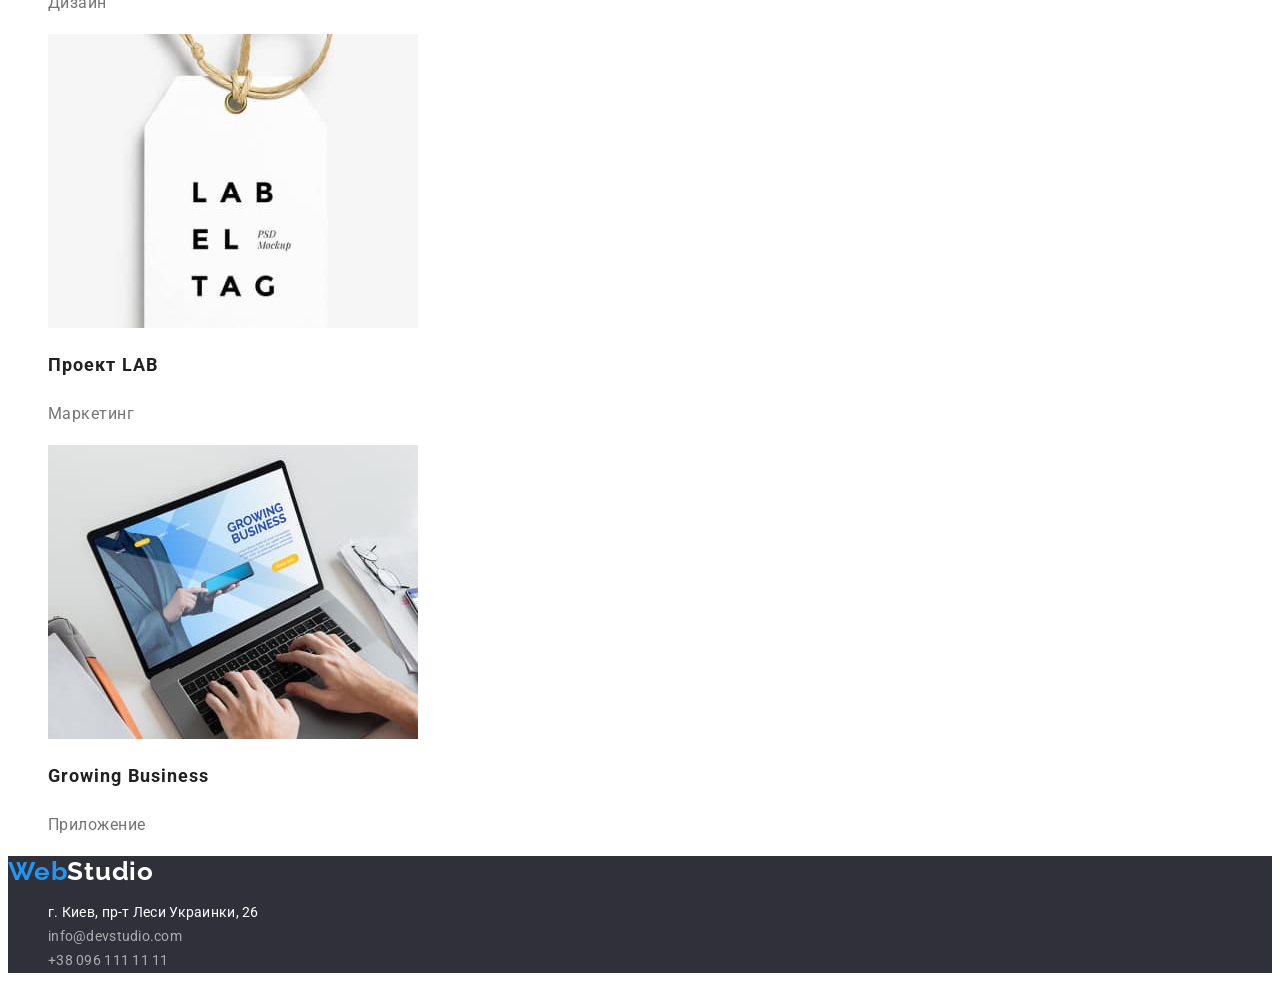
==== commit 31d7cc61: "changed header classes" ====
--- a/portfolio.html
+++ b/portfolio.html
@@ -15,7 +15,7 @@
     <!--Header-->
     <header class="header">
         <a class="logo link" href="./index.html" lang="en">Web<span class="logo-header">Studio</span></a>
-        <nav class="navigation">
+        <nav class="nav">
             <ul class="nav-list list">
                 <li class="nav-list-item">
                     <a class="nav-list-link link" href="./index.html">Студия</a>
@@ -28,8 +28,8 @@
                 </li>
             </ul>
         </nav>
-        <ul class="list">
-            <li><a class="contact-adress link" href="mailto:info@devstudio.com">info@devstudio.com</a></li>
+        <ul class="nav-contact list">
+            <li><a class="contact-address link" href="mailto:info@devstudio.com">info@devstudio.com</a></li>
             <li><a class="contact-number link" href="tel:+380961111111">+38 096 111 11 11</a></li>
         </ul>
     </header>
--- a/css/styles.css
+++ b/css/styles.css
@@ -1,5 +1,10 @@
 :root {
   --accent-color: #2196f3;
+  --text-color: #212121;
+}
+
+.body {
+  font-family: "Roboto", sans-serif;
 }
 
 .list {
@@ -16,31 +21,29 @@
   font-size: 26px;
   line-height: 1.19;
   letter-spacing: 0.03em;
-  color: #2196f3;
+  color: var(--accent-color);
 }
 .logo-header {
-  color: #212121;
+  color: var(--text-color);
 }
 
 .nav-list-link {
-  font-family: "Roboto", sans-serif;
   font-weight: 500;
   font-size: 14px;
   line-height: 1.14;
   letter-spacing: 0.02em;
-  color: #212121;
+  color: var(--text-color);
 }
 
 .nav-list-link:hover,
 .nav-list-link:focus {
-  color: #2196f3;
+  color: var(--accent-color);
 }
 
 .active-page {
   color: var(--accent-color);
 }
-.contact-adress {
-  font-family: "Roboto", sans-serif;
+.contact-address {
   font-weight: 500;
   font-size: 14px;
   line-height: 1.14;
@@ -49,7 +52,6 @@
 }
 
 .contact-number {
-  font-family: "Roboto", sans-serif;
   font-weight: 500;
   font-size: 14px;
   line-height: 1.14;
@@ -57,14 +59,14 @@
   color: #757575;
 }
 
-.contact-adress:hover,
-.contact-adress:focus {
-  color: #2196f3;
+.contact-address:hover,
+.contact-address:focus {
+  color: var(--accent-color);
 }
 
 .contact-number:hover,
 .contact-number:focus {
-  color: #2196f3;
+  color: var(--accent-color);
 }
 
 .hero {
@@ -72,7 +74,6 @@
 }
 
 .main-title {
-  font-family: "Roboto", sans-serif;
   font-weight: 900;
   font-size: 44px;
   line-height: 1.36;
@@ -80,58 +81,52 @@
 }
 
 .modal-btn {
-  font-family: "Roboto", sans-serif;
   font-weight: 700;
   font-size: 16px;
   line-height: 1.87;
   letter-spacing: 0.06em;
-  background-color: #2196f3;
+  background-color: var(--accent-color);
   color: #ffffff;
 }
 
 .modal-btn:hover,
 .modal-btn:focus {
   background-color: #ffffff;
-  color: #2196f3;
+  color: var(--accent-color);
 }
 .item-btn {
-  font-family: "Roboto", sans-serif;
   font-weight: 500;
   font-size: 16px;
   line-height: 1.63;
   letter-spacing: 0.03em;
-  background-color: #2196f3;
+  background-color: var(--accent-color);
   color: #ffffff;
 }
 
 .item-btn:hover,
 .item-btn:focus {
   background-color: #ffffff;
-  color: #2196f3;
+  color: var(--accent-color);
 }
 
 .items-btn {
-  font-family: "Roboto", sans-serif;
   font-weight: 500;
   font-size: 16px;
   line-height: 1.63;
   letter-spacing: 0.03em;
   background-color: #f5f4fa;
-  color: #212121;
+  color: var(--text-color);
 }
 
 .subtitle-list {
-  font-family: "Roboto", sans-serif;
   font-weight: 700;
   font-size: 14px;
   line-height: 1.17;
   letter-spacing: 0.03em;
-  color: #212121;
+  color: var(--text-color);
 }
 
 .description {
-  font-family: "Roboto", sans-serif;
-  font-weight: 400;
   font-size: 14px;
   line-height: 1.71;
   letter-spacing: 0.03em;
@@ -139,25 +134,21 @@
 }
 
 .title {
-  font-family: "Roboto", sans-serif;
   font-weight: 700;
   font-size: 36px;
   line-height: 1.17;
   letter-spacing: 0.03em;
-  color: #212121;
+  color: var(--text-color);
 }
 
-.main-item {
-  font-family: "Roboto", sans-serif;
+.subject {
   font-weight: 700;
   font-size: 18px;
   line-height: 2;
   letter-spacing: 0.06em;
-  color: #212121;
+  color: var(--text-color);
 }
-.job {
-  font-family: "Roboto", sans-serif;
-  font-weight: 400;
+.desc {
   font-size: 16px;
   line-height: 1.87;
   letter-spacing: 0.03em;
@@ -169,7 +160,6 @@
 }
 
 .aside {
-  font-family: "Roboto", sans-serif;
   font-style: normal;
   font-weight: 400;
   font-size: 14px;
@@ -179,7 +169,6 @@
 }
 
 .aside-contact {
-  font-family: "Roboto", sans-serif;
   font-style: normal;
   font-weight: 400;
   font-size: 14px;
@@ -195,3 +184,11 @@
 .hidden {
   display: none;
 }
+
+.subtitle {
+  font-weight: 500;
+  font-size: 16px;
+  line-height: 1.18;
+  letter-spacing: 0.03em;
+  color: var(--text-color);
+}
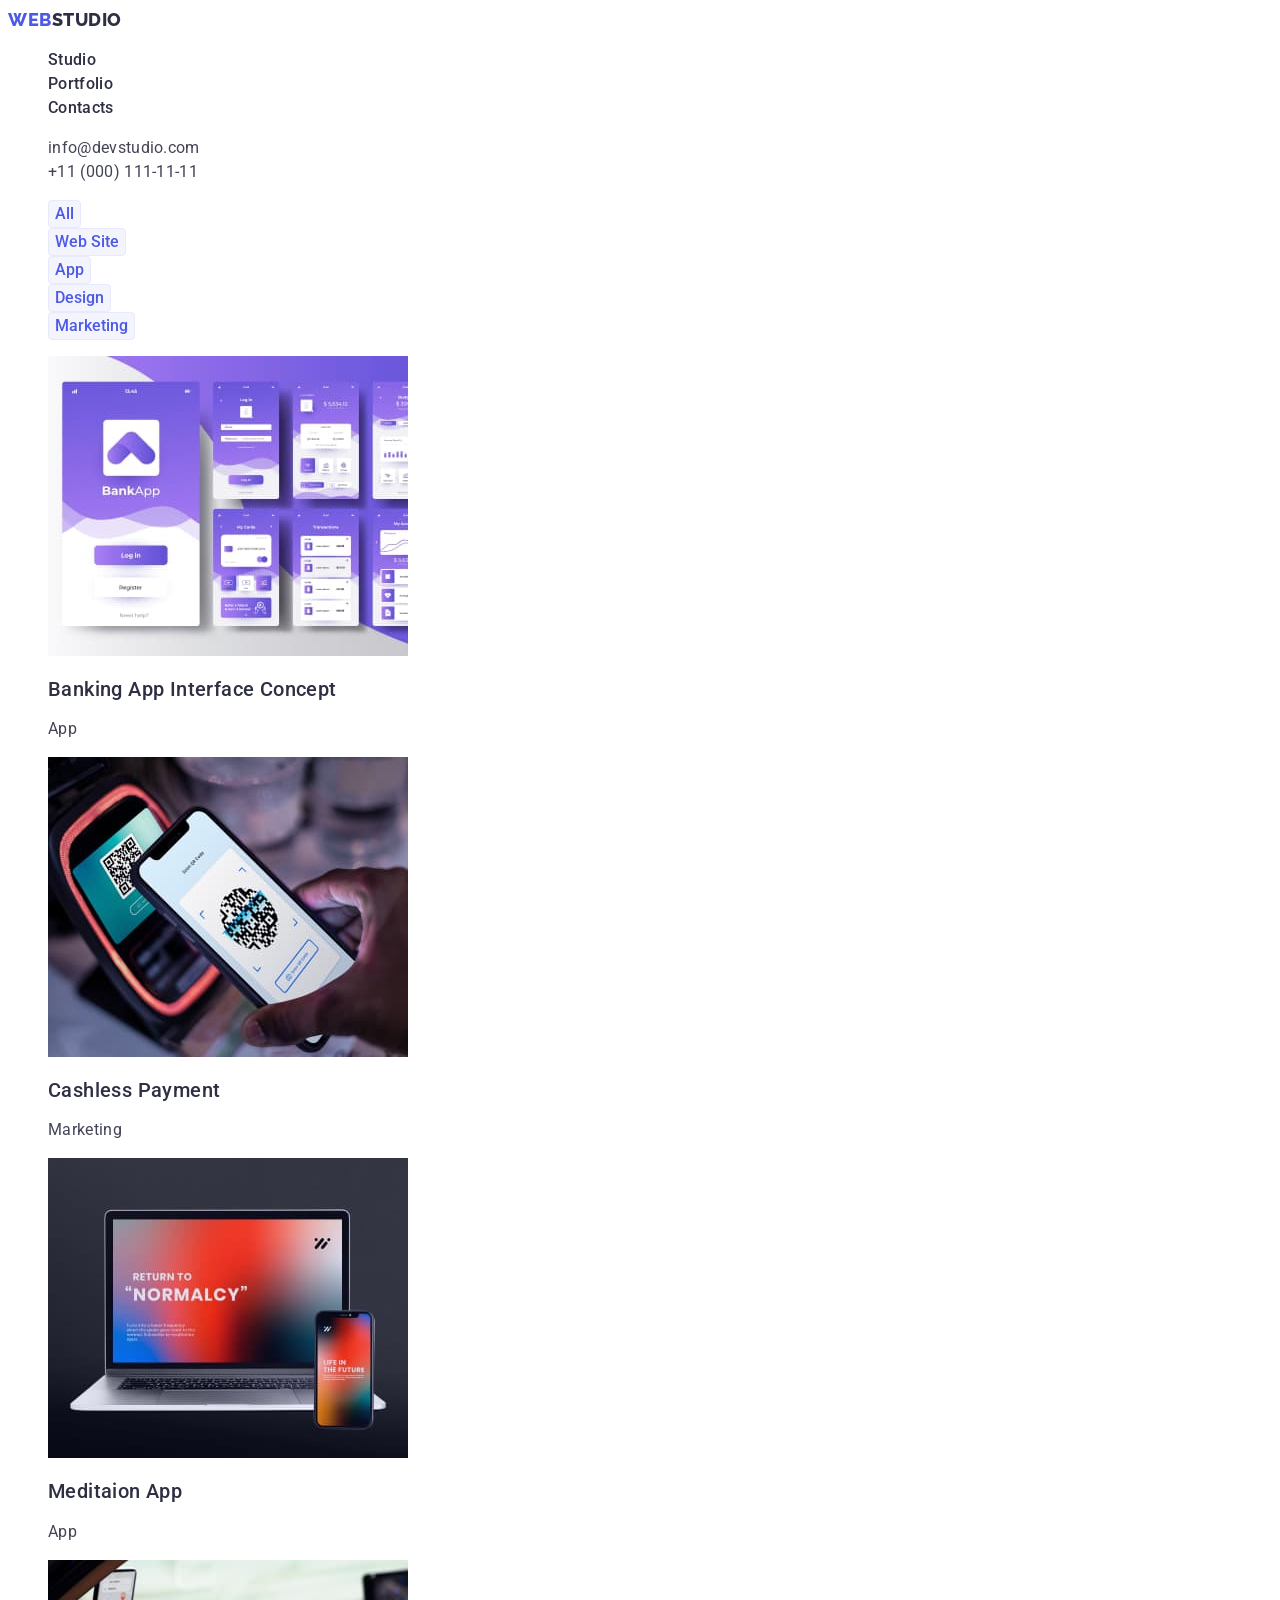
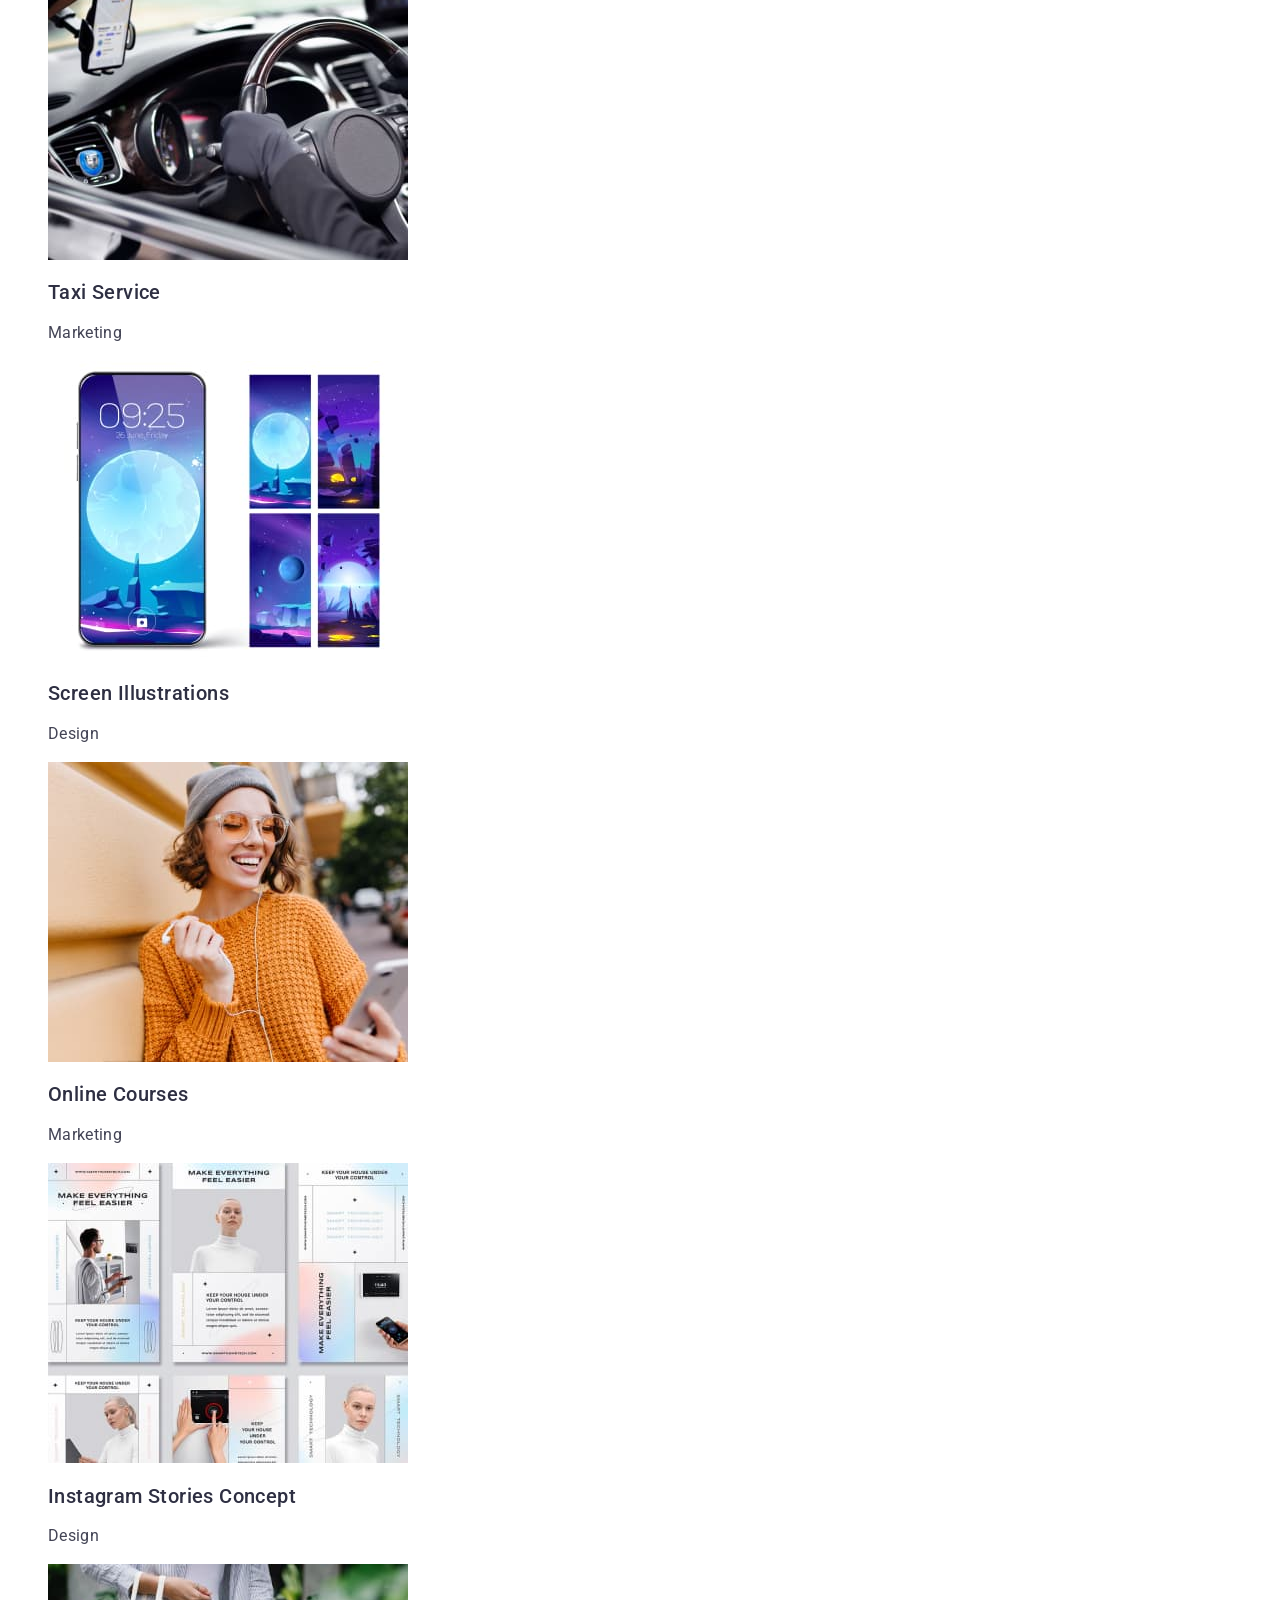
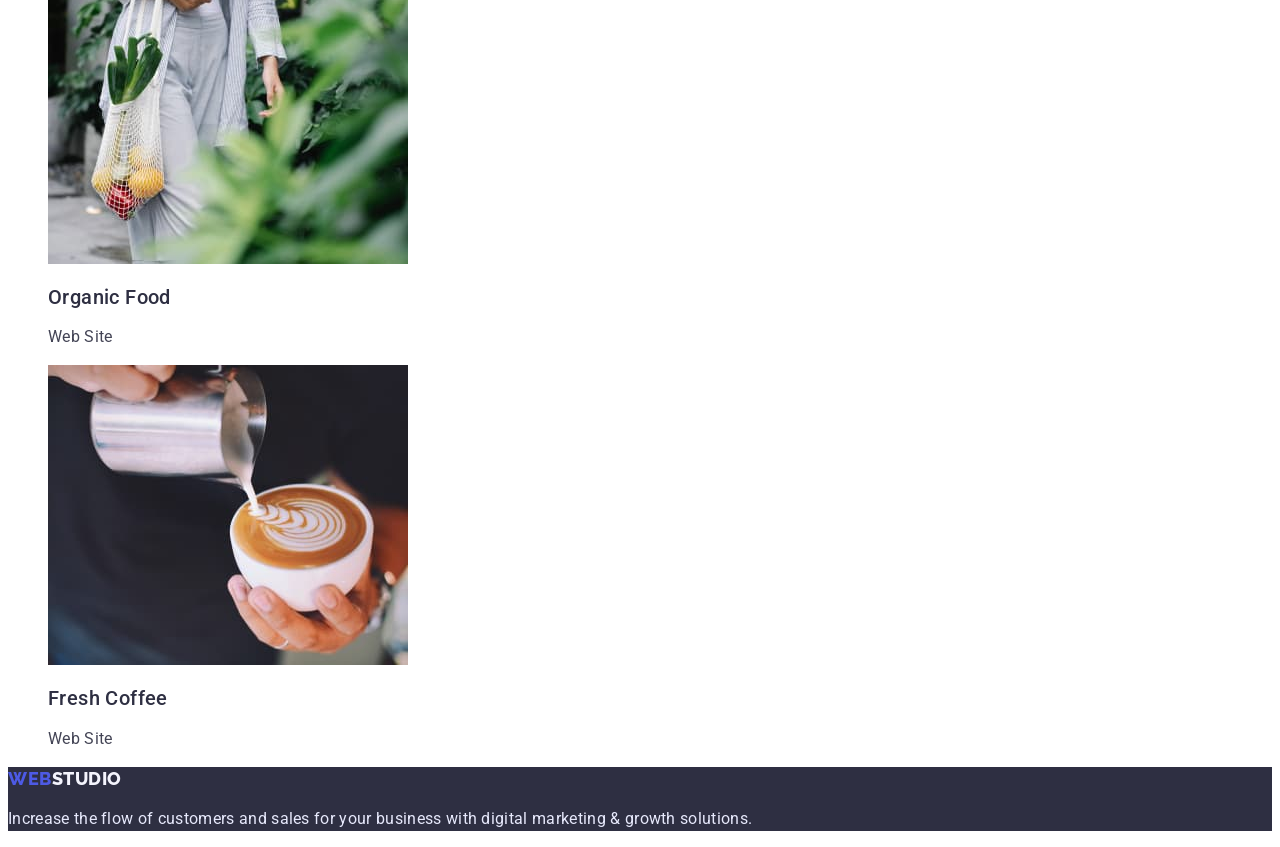
==== commit dcc0406d: "Created Portfolio page" ====
--- a/portfolio.html
+++ b/portfolio.html
@@ -1,113 +1,113 @@
 <!DOCTYPE html>
-<html lang="ru">
+<html lang="en">
+
 <head>
     <meta charset="UTF-8">
     <meta http-equiv="X-UA-Compatible" content="IE=edge">
     <meta name="viewport" content="width=device-width, initial-scale=1.0">
-    <title>Портфолио</title>
-    <link rel=" preconnect" href="https://fonts.googleapis.com">
+    <title>Document</title>
+    <link rel="preconnect" href="https://fonts.googleapis.com">
     <link rel="preconnect" href="https://fonts.gstatic.com" crossorigin>
-    <link href="https://fonts.googleapis.com/css2?family=Raleway:wght@700&family=Roboto:wght@400;500;700;900&display=swap" 
-    rel="stylesheet">
+    <link
+        href="https://fonts.googleapis.com/css2?family=Raleway:wght@800&family=Roboto:wght@400;500;700;900&display=swap"
+        rel="stylesheet">
     <link rel="stylesheet" href="./css/styles.css">
 </head>
-<body class="body">
-    <!--Header-->
+
+<body>
+    <!-- Header -->
     <header class="header">
-        <a class="logo link" href="./index.html" lang="en">Web<span class="logo-header">Studio</span></a>
-        <nav class="nav">
-            <ul class="nav-list list">
-                <li class="nav-list-item">
-                    <a class="nav-list-link link" href="./index.html">Студия</a>
+        <a class="logo link" href="./index.html">WEB<span class="logo-header">STUDIO</span></a>
+        <nav>
+            <ul class="nav-menu list">
+                <li class="nav-menu-item">
+                    <a class="nav-menu-link link" href="./index.html">Studio</a>
                 </li>
-                <li class="nav-list-item">
-                    <a class="nav-list-link link active-page" href="./portfolio.html">Портфолио</a>
+                <li class="nav-menu-item">
+                    <a class="nav-menu-link link active" href="./portfolio.html">Portfolio</a>
                 </li>
-                <li class="nav-list-item">
-                    <a class="nav-list-link link" href="">Контакты</a>
+                <li class="nav-menu-item">
+                    <a class="nav-menu-link link" href="./contacts">Contacts</a>
                 </li>
             </ul>
         </nav>
-        <ul class="nav-contact list">
-            <li><a class="contact-address link" href="mailto:info@devstudio.com">info@devstudio.com</a></li>
-            <li><a class="contact-number link" href="tel:+380961111111">+38 096 111 11 11</a></li>
+        <ul class="contacts-list list">
+            <li class="contacts-list-item">
+                <a class="mail link" href="mailto:info@devstudio.com">info@devstudio.com</a>
+            </li>
+            <li class="contacts-list-item">
+                <a class="tel link" href="tel:+110001111111">+11 (000) 111-11-11</a>
+            </li>
         </ul>
     </header>
-
+    <!-- Projects -->
     <main>
-        <!--Main Section-->
         <section>
-            <h1 class="hidden">Our bussiness</h1>
-            <!--Buttons-->
-            <ul class="list">
-                <li><button class="item-btn" type="button">Все</button></li>
-                <li><button class="items-btn" type="button">Веб-сайты</button></li>
-                <li><button class="items-btn" type="button">Приложения</button></li>
-                <li><button class="items-btn" type="button">Дизайн</button></li>
-                <li><button class="items-btn" type="button">Маркетинг</button></li>                
+            <h1 hidden>Portfolio</h1>
+    <!-- Filters -->
+            <ul class="filters list">
+                <li><button class="filter-btn" type="button">All</button></li>
+                <li><button class="filter-btn" type="button">Web Site</button></li>
+                <li><button class="filter-btn" type="button">App</button></li>
+                <li><button class="filter-btn" type="button">Design</button></li>
+                <li><button class="filter-btn" type="button">Marketing</button></li>
             </ul>
-            <!--Photos-->        
-            <ul class="list">
-                <li>
-                    <img src="./img/img1.jpg" alt="фото Технокряк" width="370">
-                    <h2 class="subject">Технокряк</h2>
-                    <p class="desc">Веб-сайт</p>
+    <!-- Cards -->
+            <ul class="project-cards list">
+                <li class="card">
+                    <img src="./images/img1.jpg" alt="card1">
+                    <h2 class="card-title">Banking App Interface Concept</h2>
+                    <p class="card-text">App</p>
                 </li>
-                <li>
-                    <img src="./img/img2.jpg" alt="фото Постер" width="370">
-                    <h2 class="subject">Постер New Orlean vs Golden Star</h2>
-                    <p class="desc">Дизайн</p>
+                <li class="card">
+                    <img src="./images/img2.jpg" alt="card2">
+                    <h2 class="card-title">Cashless Payment</h2>
+                    <p class="card-text">Marketing</p>
                 </li>
-                <li>
-                    <img src="./img/img3.jpg" alt="фото Ресторан Seafood" width="370">
-                    <h2 class="subject">Ресторан Seafood</h2>
-                    <p class="desc">Приложение</p>
+                <li class="card">
+                    <img src="./images/img3.jpg" alt="card3">
+                    <h2 class="card-title">Meditaion App</h2>
+                    <p class="card-text">App</p>
                 </li>
-                <li>
-                    <img src="./img/img4.jpg" alt="фото Проект Prime" width="370">
-                    <h2 class="subject">Проект Prime</h2>
-                    <p class="desc">Маркетинг</p>
+                <li class="card">
+                    <img src="./images/img4.jpg" alt="card4">
+                    <h2 class="card-title">Taxi Service</h2>
+                    <p class="card-text">Marketing</p>
                 </li>
-                <li>
-                    <img src="./img/img5.jpg" alt="фото Проект Boxes" width="370">
-                    <h2 class="subject">Проект Boxes</h2>
-                    <p class="desc">Приложение</p>
+                <li class="card">
+                    <img src="./images/img5.jpg" alt="card5">
+                    <h2 class="card-title">Screen Illustrations</h2>
+                    <p class="card-text">Design</p>
                 </li>
-                <li>
-                    <img src="./img/img6.jpg" alt="фото Inspiration has no Borders" width="370">
-                    <h2 class="subject">Inspiration has no Borders</h2>
-                    <p class="desc">Веб-сайт</p>
+                <li class="card">
+                    <img src="./images/img6.jpg" alt="card6">
+                    <h2 class="card-title">Online Courses</h2>
+                    <p class="card-text">Marketing</p>
                 </li>
-                <li>
-                    <img src="./img/img7.jpg" alt="фото Издание Limited Edition" width="370">
-                    <h2 class="subject">Издание Limited Edition</h2>
-                    <p class="desc">Дизайн</p>
+                <li class="card">
+                    <img src="./images/img7.jpg" alt="card7">
+                    <h2 class="card-title">Instagram Stories Concept</h2>
+                    <p class="card-text">Design</p>
                 </li>
-                <li>
-                    <img src="./img/img8.jpg" alt="фото Проект LAB" width="370">
-                    <h2 class="subject">Проект LAB</h2>
-                    <p class="desc">Маркетинг</p>
+                <li class="card">
+                    <img src="./images/img8.jpg" alt="card8">
+                    <h2 class="card-title">Organic Food</h2>
+                    <p class="card-text">Web Site</p>
                 </li>
-                <li>
-                    <img src="./img/img9.jpg" alt="фото Growing Business" width="370">
-                    <h2 class="subject">Growing Business</h2>
-                    <p class="desc">Приложение</p>
+                <li class="card">
+                    <img src="./images/img9.jpg" alt="card9">
+                    <h2 class="card-title">Fresh Coffee</h2>
+                    <p class="card-text">Web Site</p>
                 </li>
             </ul>
         </section>
     </main>
-
-    <!--Footer-->
+    <!-- Footer -->
     <footer class="footer">
-        <a class="logo link" href="index.html" lang="en">Web<span class="logo-footer">Studio</span></a>
-        <address>
-            <ul class="aside list">
-                <li><a class="aside link" href="contact">г. Киев, пр-т Леси Украинки, 26</a></li>
-                <li><a class="aside-contact link" href="mailto:info@devstudio.com">info@devstudio.com</a></li>
-                <li><a class="aside-contact link" href="tel:+380961111111">+38 096 111 11 11</a></li>
-            </ul>
-        </address>
-    
+        <a class="logo link" href="./index.html">WEB<span class="logo-footer">STUDIO</span></a>
+        <p class="footer-txt">Increase the flow of customers and sales for your business with digital marketing & growth
+            solutions.</p>
     </footer>
 </body>
+
 </html>
--- a/css/styles.css
+++ b/css/styles.css
@@ -1,194 +1,242 @@
 :root {
-  --accent-color: #2196f3;
-  --text-color: #212121;
-}
-
-.body {
-  font-family: "Roboto", sans-serif;
+    /* ============FONTS================== */
+    --primary-font: 'Roboto', sans-serif;
+    --secondary-font: 'Raleway', sans-serif;
+    /* =============TXT================== */
+    --primary-text-color: #2E2F42;
+    --secondary-text-color: #434455;
+    --cornflower-text-color: #E7E9FC;
+    --light-text-color: #F4F4FD;
+    /* ==============BG================== */
+    --dark-bg-color: #2E2F42;
+    --light-bg-color: #F4F4FD;
+    --cornflower-bg-color: #E7E9FC;
+    /* ============OTHER================= */
+    --accent-color: #4D5AE5;
+    --white-color: #FFFFFF;
+    --active-color: #404BBF;
+}
+
+/* ==================COMPONENTS================ */
+
+body {
+    font-family: var(--primary-font)
 }
 
 .list {
-  list-style: none;
-}
+    list-style: none;
+}
+
 .link {
-  text-decoration: none;
-}
-
+    text-decoration: none;
+}
+
+.active:visited {
+    color: var(--active-color);
+}
+
+.hero,
+.footer {
+    background-color: var(--dark-bg-color)
+}
+
+/* ==================/COMPONENTS================ */
+
+
+/* ==================HEADER==================== */
 .logo {
-  font-family: "Raleway";
-  font-style: normal;
-  font-weight: 700;
-  font-size: 26px;
-  line-height: 1.19;
-  letter-spacing: 0.03em;
-  color: var(--accent-color);
-}
+    font-family: var(--secondary-font);
+    font-weight: 800;
+    font-size: 18px;
+    line-height: 1.33;
+    display: flex;
+    align-items: center;
+    letter-spacing: 0.03em;
+    text-transform: uppercase;
+    color: var(--accent-color);
+}
+
 .logo-header {
-  color: var(--text-color);
-}
-
-.nav-list-link {
-  font-weight: 500;
-  font-size: 14px;
-  line-height: 1.14;
-  letter-spacing: 0.02em;
-  color: var(--text-color);
-}
-
-.nav-list-link:hover,
-.nav-list-link:focus {
-  color: var(--accent-color);
-}
-
-.active-page {
-  color: var(--accent-color);
-}
-.contact-address {
-  font-weight: 500;
-  font-size: 14px;
-  line-height: 1.14;
-  letter-spacing: 0.02em;
-  color: #757575;
-}
-
-.contact-number {
-  font-weight: 500;
-  font-size: 14px;
-  line-height: 1.14;
-  letter-spacing: 0.02em;
-  color: #757575;
-}
-
-.contact-address:hover,
-.contact-address:focus {
-  color: var(--accent-color);
-}
-
-.contact-number:hover,
-.contact-number:focus {
-  color: var(--accent-color);
-}
-
-.hero {
-  background-color: #2f303a;
-}
-
-.main-title {
-  font-weight: 900;
-  font-size: 44px;
-  line-height: 1.36;
-  color: #ffffff;
-}
-
-.modal-btn {
-  font-weight: 700;
-  font-size: 16px;
-  line-height: 1.87;
-  letter-spacing: 0.06em;
-  background-color: var(--accent-color);
-  color: #ffffff;
-}
-
-.modal-btn:hover,
-.modal-btn:focus {
-  background-color: #ffffff;
-  color: var(--accent-color);
-}
-.item-btn {
-  font-weight: 500;
-  font-size: 16px;
-  line-height: 1.63;
-  letter-spacing: 0.03em;
-  background-color: var(--accent-color);
-  color: #ffffff;
-}
-
-.item-btn:hover,
-.item-btn:focus {
-  background-color: #ffffff;
-  color: var(--accent-color);
-}
-
-.items-btn {
-  font-weight: 500;
-  font-size: 16px;
-  line-height: 1.63;
-  letter-spacing: 0.03em;
-  background-color: #f5f4fa;
-  color: var(--text-color);
-}
-
-.subtitle-list {
-  font-weight: 700;
-  font-size: 14px;
-  line-height: 1.17;
-  letter-spacing: 0.03em;
-  color: var(--text-color);
-}
-
-.description {
-  font-size: 14px;
-  line-height: 1.71;
-  letter-spacing: 0.03em;
-  color: #757575;
-}
-
-.title {
-  font-weight: 700;
-  font-size: 36px;
-  line-height: 1.17;
-  letter-spacing: 0.03em;
-  color: var(--text-color);
-}
-
-.subject {
-  font-weight: 700;
-  font-size: 18px;
-  line-height: 2;
-  letter-spacing: 0.06em;
-  color: var(--text-color);
-}
-.desc {
-  font-size: 16px;
-  line-height: 1.87;
-  letter-spacing: 0.03em;
-  color: #757575;
-}
-
-.footer {
-  background-color: #2f303a;
-}
-
-.aside {
-  font-style: normal;
-  font-weight: 400;
-  font-size: 14px;
-  line-height: 1.7;
-  letter-spacing: 0.02em;
-  color: #ffffff;
-}
-
-.aside-contact {
-  font-style: normal;
-  font-weight: 400;
-  font-size: 14px;
-  line-height: 1.71;
-  letter-spacing: 0.02em;
-  color: rgba(255, 255, 255, 0.6);
-}
+    color: var(--primary-text-color);
+}
+
+.nav-menu-link {
+    font-weight: 500;
+    font-size: 16px;
+    line-height: 1.5;
+    letter-spacing: 0.02em;
+    color: var(--primary-text-color);
+}
+
+.nav-menu-link:hover,
+.nav-menu-link:focus {
+color: var(--active-color);
+}
+
+.mail,
+.tel {
+    font-weight: 400;
+    font-size: 16px;
+    line-height: 1.5;
+    letter-spacing: 0.02em;
+    color: var(--secondary-text-color);
+}
+
+/* ==================/HEADER==================== */
+
+/* ==================HERO==================== */
+
+.hero-title {
+    font-weight: 700;
+    font-size: 56px;
+    line-height: 1.07;
+    /* text-align: center; */
+    letter-spacing: 0.02em;
+    color: var(--white-color)
+}
+
+.btn {
+    font-family: inherit;
+    font-weight: 500;
+    font-size: 16px;
+    line-height: 1.5;
+    color: var(--white-color);
+    background: var(--accent-color);
+    box-shadow: 0px 4px 4px rgba(0, 0, 0, 0.15);
+    border-radius: 4px;
+}
+
+/* ==================/HERO==================== */
+
+/* ==================FEATURES==================== */
+
+.features-subtitle {
+    font-weight: 500;
+    font-size: 20px;
+    line-height: 1.2;
+    letter-spacing: 0.02em;
+    color: var(--primary-text-color)
+}
+
+.features-item {
+    font-weight: 400;
+    font-size: 16px;
+    line-height: 1.5;
+    letter-spacing: 0.02em;
+    color: var(--secondary-text-color);
+}
+
+/* ==================/FEATURES==================== */
+
+/* ==================WORK==================== */
+
+.work-title {
+    font-weight: 700;
+    font-size: 36px;
+    line-height: 40px;
+    /* text-align: center; */
+    letter-spacing: 0.02em;
+    text-transform: capitalize;
+    color: var(--primary-text-color);
+}
+
+/* ==================/WORK==================== */
+
+/* ==================TEAM==================== */
+
+.team {
+    background-color: var(--light-bg-color);
+}
+
+.team-title {
+    font-weight: 700;
+    font-size: 36px;
+    line-height: 1.11;
+    /* text-align: center; */
+    letter-spacing: 0.02em;
+    text-transform: capitalize;
+    color: var(--primary-text-color);
+}
+
+.team-name {
+    font-weight: 500;
+    font-size: 20px;
+    line-height: 1.2;
+    /* text-align: center; */
+    letter-spacing: 0.02em;
+    color: var(--primary-text-color);
+}
+
+.team-item {
+    font-weight: 400;
+    font-size: 16px;
+    line-height: 1.5;
+    /* text-align: center; */
+    letter-spacing: 0.02em;
+    color: var(--secondary-text-color);
+}
+
+.team-card {
+    background: var(--white-color);
+}
+/* ==================/TEAM==================== */
+
+/* ===================PROJECTS================ */
+
+.filter-btn {
+    font-family: inherit;
+    font-weight: 500;
+    font-size: 16px;
+    line-height: 1.5;
+    color: var(--accent-color);
+    background: var(--light-bg-color);
+    border: 1px solid var(--cornflower-bg-color);
+    border-radius: 4px;
+    cursor: pointer;
+}
+
+.filter-btn:hover,
+.filter-btn:focus,
+.filter-btn:visited {
+    color: var(--active-color);
+}
+
+.card {
+    background: var(--white-color);
+}
+
+.card-title {
+    font-weight: 500;
+    font-size: 20px;
+    line-height: 1.2;
+    /* text-align: center; */
+    letter-spacing: 0.02em;
+    color: var(--primary-text-color);
+}
+
+.card-text {
+    font-weight: 400;
+    font-size: 16px;
+    line-height: 1.5;
+    /* text-align: center; */
+    letter-spacing: 0.02em;
+    color: var(--secondary-text-color);
+}
+
+/* ==================/PROJECTS================ */
+
+/* ==================FOOTER==================== */
 
 .logo-footer {
-  color: #ffffff;
-}
-
-.hidden {
-  display: none;
-}
-
-.subtitle {
-  font-weight: 500;
-  font-size: 16px;
-  line-height: 1.18;
-  letter-spacing: 0.03em;
-  color: var(--text-color);
-}
+    color: var(--light-text-color);
+}
+
+.footer-txt {
+font-weight: 400;
+font-size: 16px;
+line-height: 1.5;
+letter-spacing: 0.02em;
+color: var(--cornflower-text-color);
+}
+
+/* ==================/FOOTER==================== */
